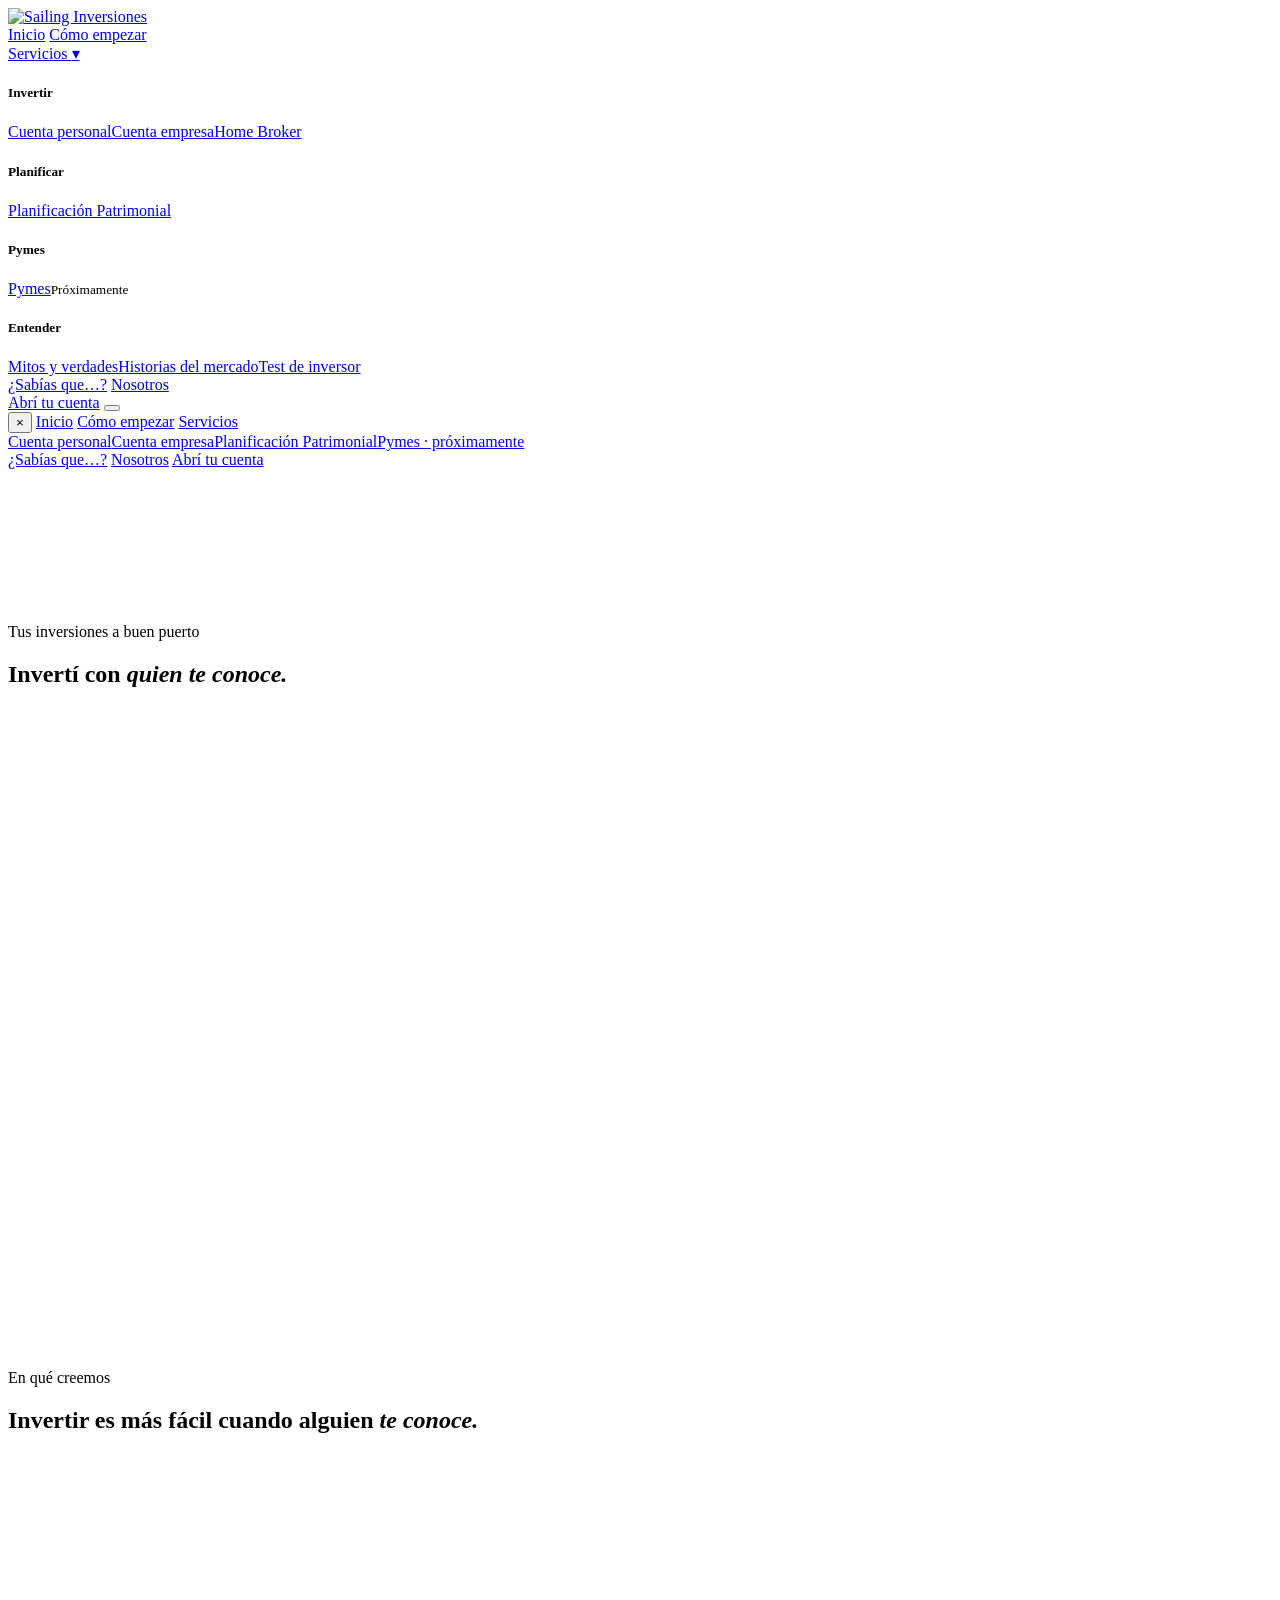
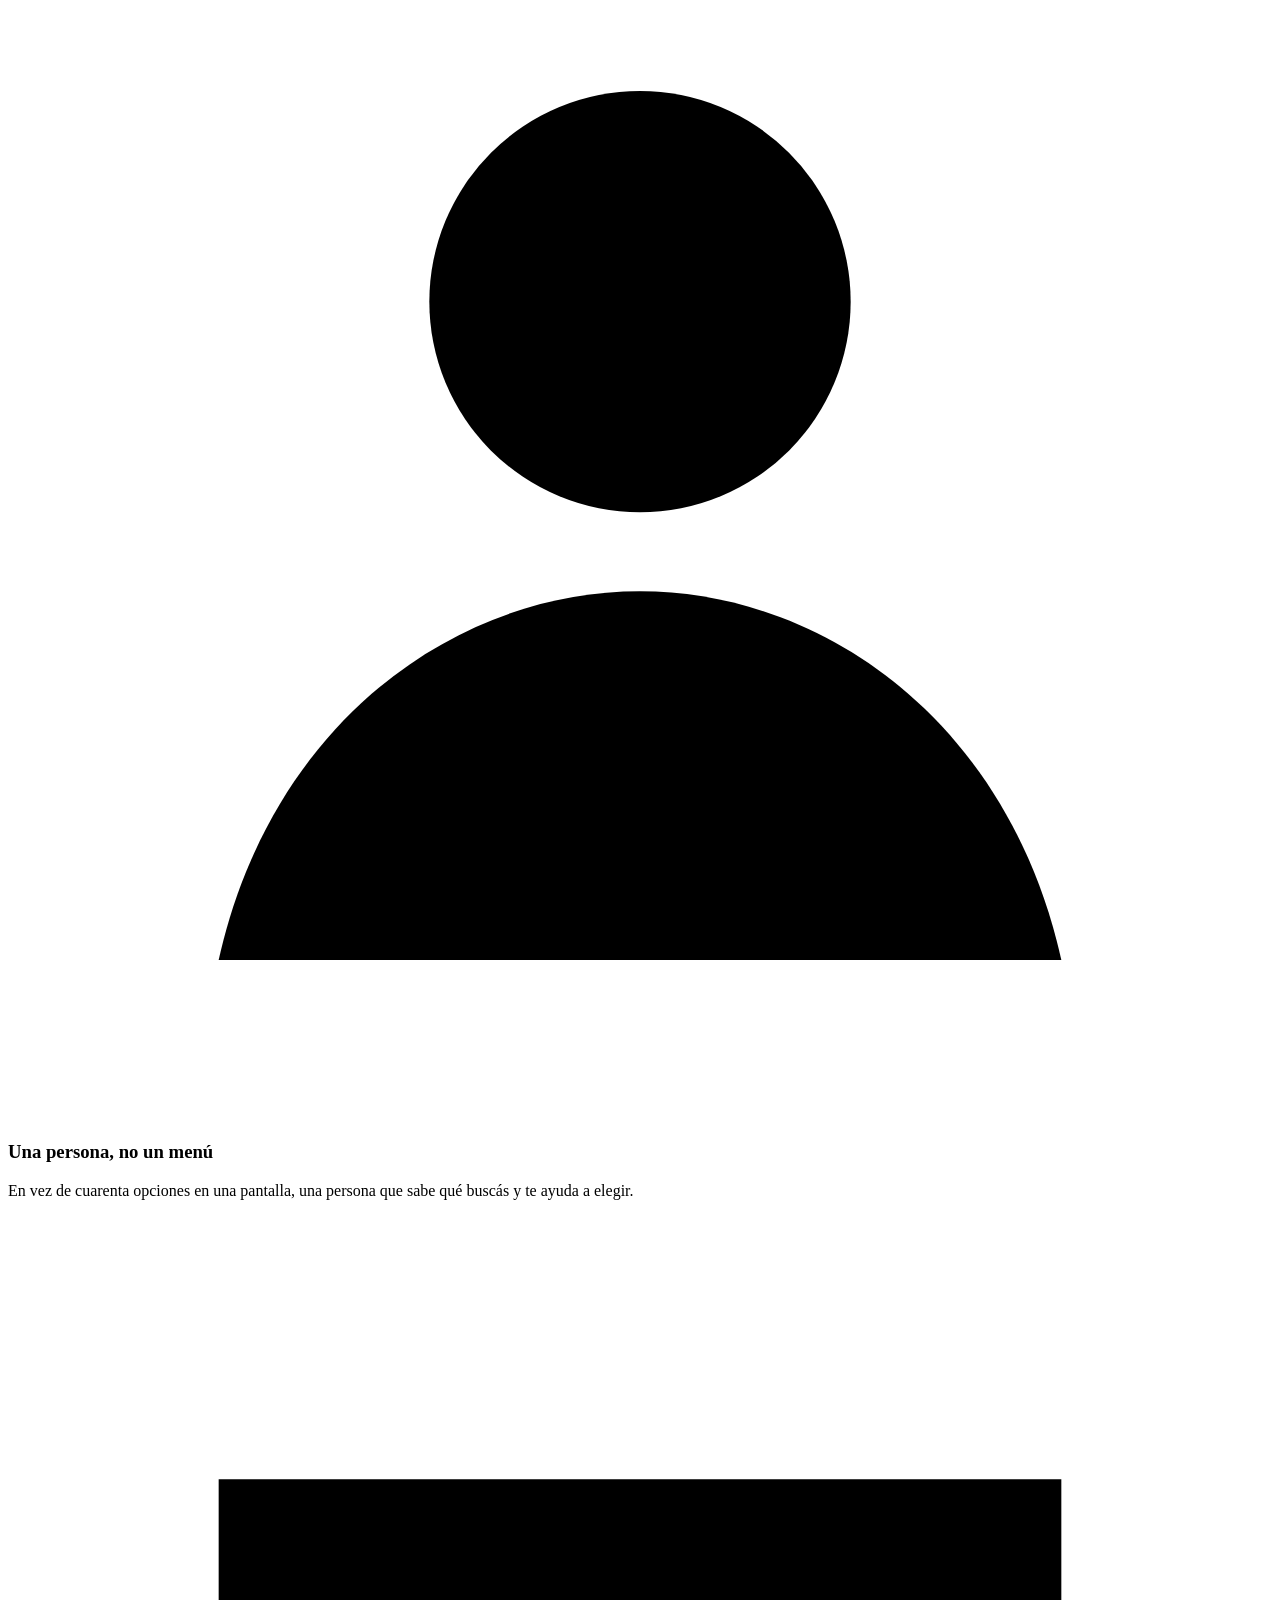
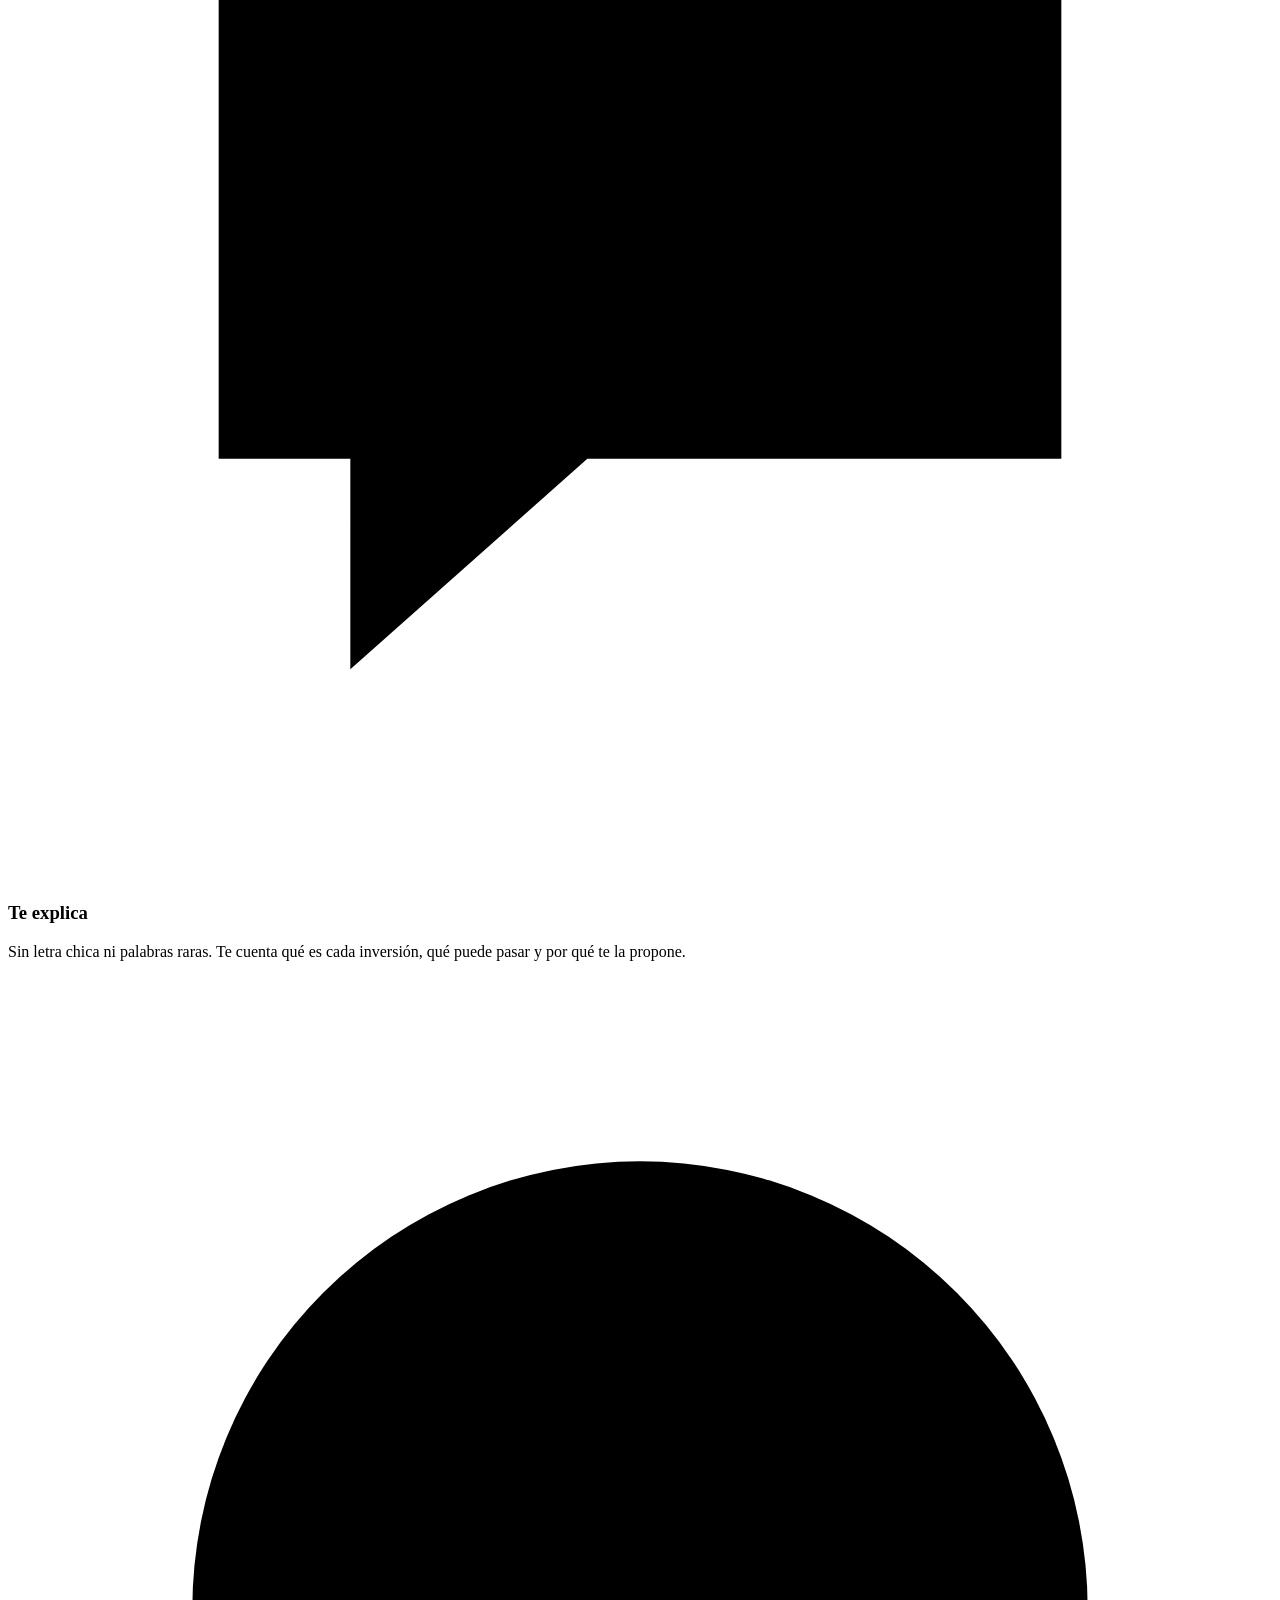
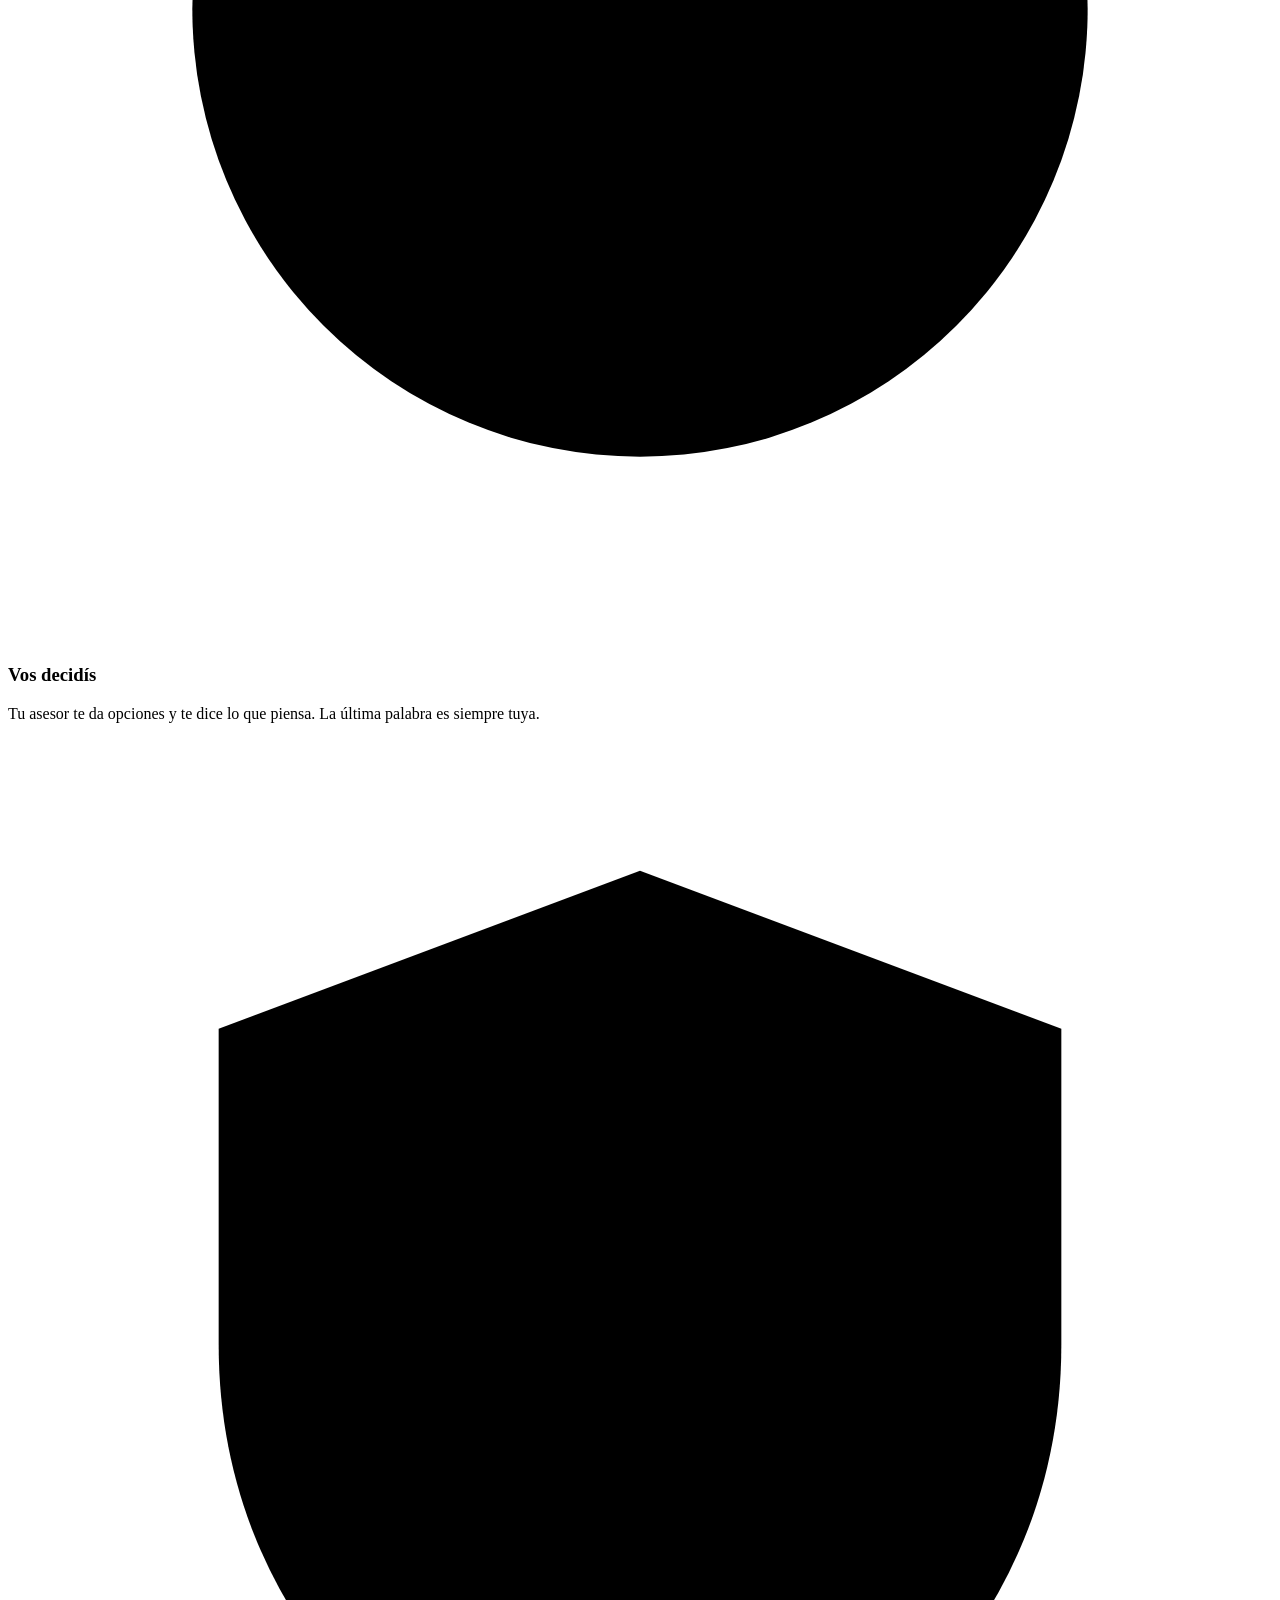
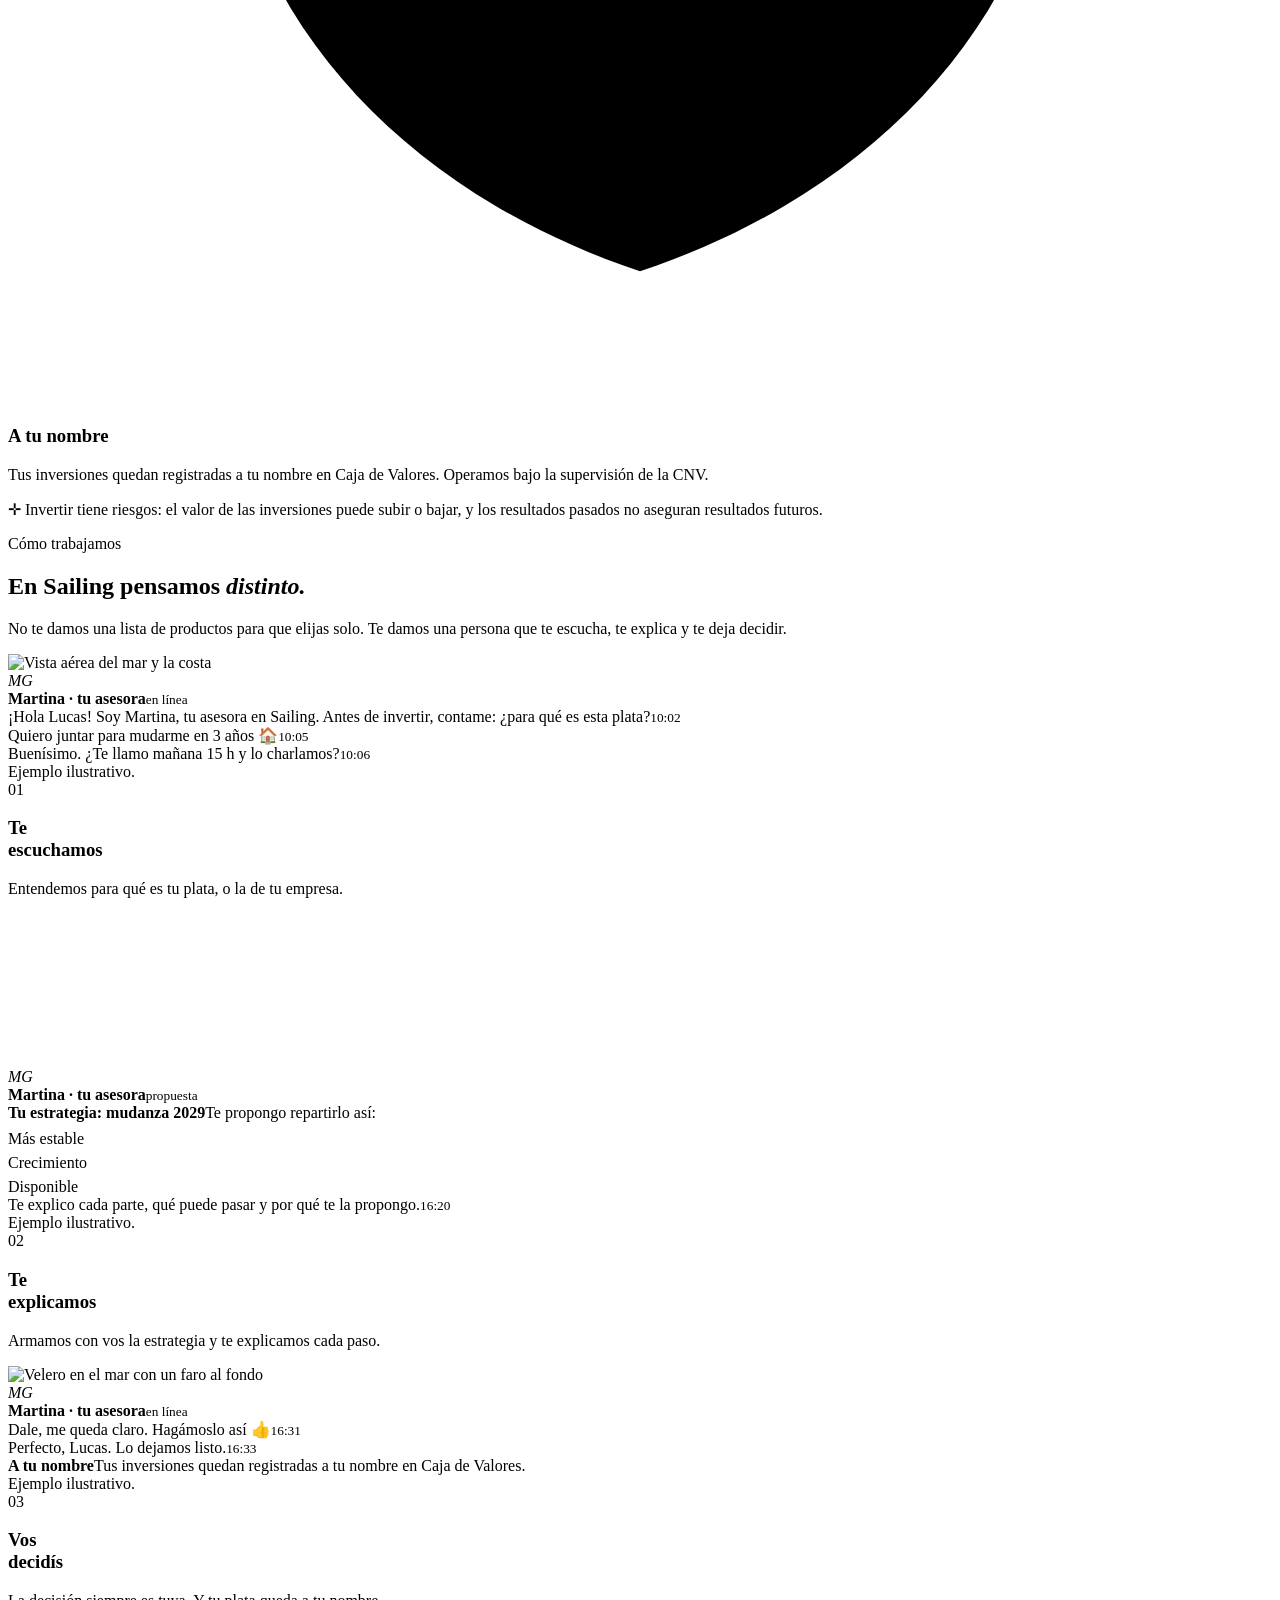
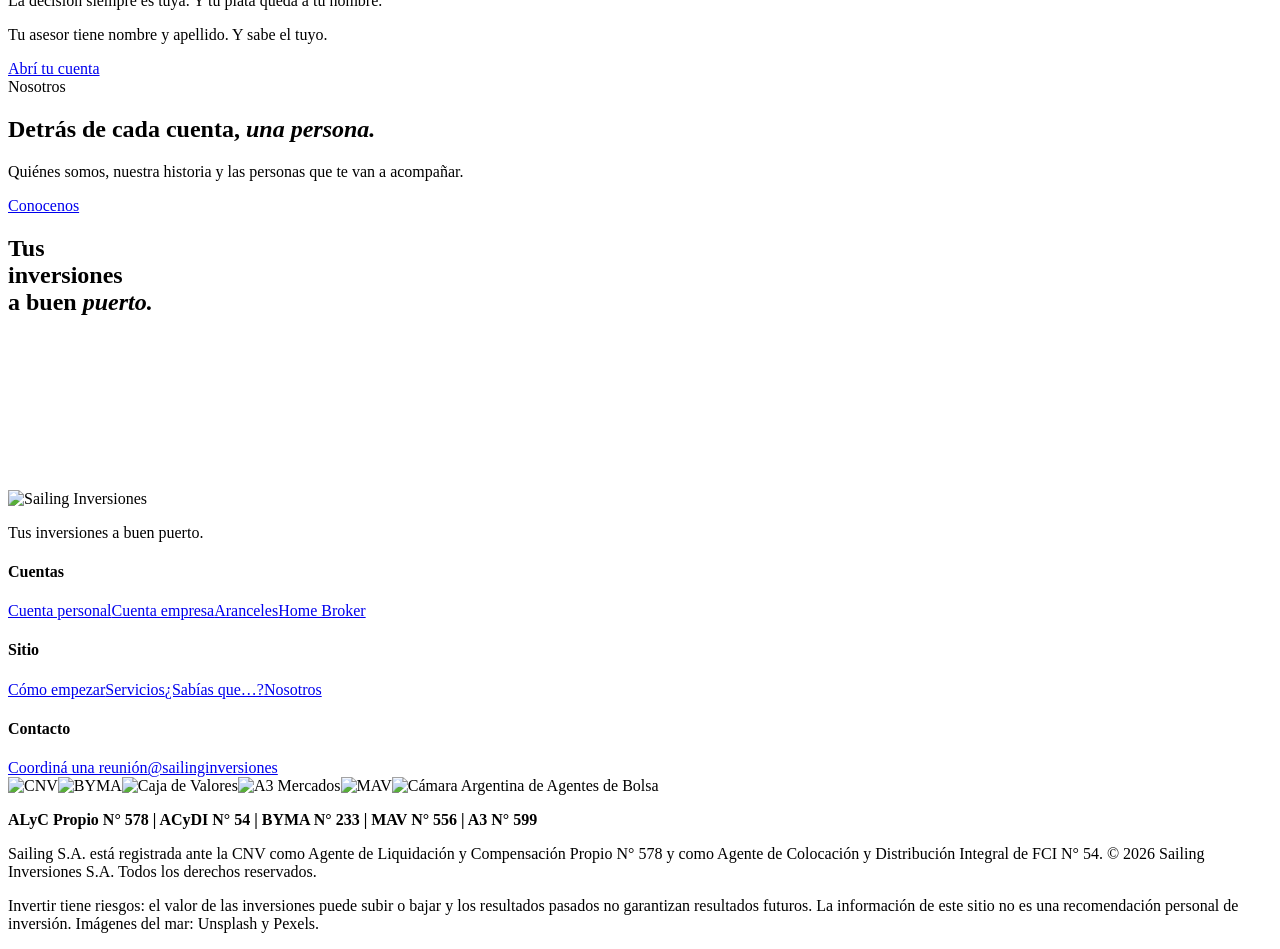
==== index.html @ 13670019 "Add files via upload" ====
<!doctype html>
<html lang="es-AR">
<head>
<meta charset="utf-8">
<meta name="viewport" content="width=device-width, initial-scale=1">
<title>Sailing Inversiones · Invertí con quien te conoce</title>
<meta name="description" content="Sailing Inversiones: un asesor con nombre y apellido que te explica, y vos decidís. ALyC regulada por la CNV.">
<link rel="preconnect" href="https://fonts.googleapis.com">
<link rel="preconnect" href="https://fonts.gstatic.com" crossorigin>
<link href="https://fonts.googleapis.com/css2?family=Google+Sans+Flex:wght@300;400;500;600&family=Newsreader:ital,opsz,wght@0,6..72,400;0,6..72,500;1,6..72,400;1,6..72,500&display=swap" rel="stylesheet">
<link rel="stylesheet" href="assets/estilo.css">
<link rel="stylesheet" href="assets/estilo2.css">
<link rel="stylesheet" href="assets/estilo3.css">
</head>
<body>
<div class="velo-menu" aria-hidden="true"></div>
<header class="menu">
  <a href="index.html"><img src="assets/logo-sailing-color.png" alt="Sailing Inversiones"></a>
  <nav>
    <a href="index.html" class="activo">Inicio</a>
    <a href="como-empezar.html">Cómo empezar</a>
    <div class="tiene-sub">
      <a href="servicios.html">Servicios <span>▾</span></a>
      <div class="mega">
        <div><h5>Invertir</h5><a href="https://micuenta.sailinginversiones.com/manager/70" target="_blank" rel="noopener">Cuenta personal</a><a href="https://micuentapj.sailinginversiones.com/manager/70" target="_blank" rel="noopener">Cuenta empresa</a><a href="como-empezar.html#homebroker">Home Broker</a></div>
        <div><h5>Planificar</h5><a href="servicios.html#planificacion">Planificación Patrimonial</a></div>
        <div><h5>Pymes</h5><a href="servicios.html#pymes">Pymes</a><small>Próximamente</small></div>
        <div><h5>Entender</h5><a href="sabias-que.html#mitos">Mitos y verdades</a><a href="sabias-que.html#historias">Historias del mercado</a><a href="como-empezar.html#test">Test de inversor</a></div>
      </div>
    </div>
    <a href="sabias-que.html">¿Sabías que…?</a>
    <a href="nosotros.html">Nosotros</a>
  </nav>
  <a class="btn btn-azul" href="https://micuenta.sailinginversiones.com/manager/70" target="_blank" rel="noopener">Abrí tu cuenta</a>
  <button class="burger" type="button" aria-label="Abrir menú"><i></i><i></i><i></i></button>
</header>
<nav class="panel-cel" aria-label="Menú">
  <button class="cerrar" type="button" aria-label="Cerrar menú">×</button>
  <a href="index.html">Inicio</a>
  <a href="como-empezar.html">Cómo empezar</a>
  <a href="servicios.html">Servicios</a>
  <div class="sub"><a href="https://micuenta.sailinginversiones.com/manager/70">Cuenta personal</a><a href="https://micuentapj.sailinginversiones.com/manager/70">Cuenta empresa</a><a href="servicios.html#planificacion">Planificación Patrimonial</a><a href="servicios.html#pymes">Pymes · próximamente</a></div>
  <a href="sabias-que.html">¿Sabías que…?</a>
  <a href="nosotros.html">Nosotros</a>
  <a class="btn btn-beige" href="https://micuenta.sailinginversiones.com/manager/70" target="_blank" rel="noopener">Abrí tu cuenta</a>
</nav>

<section class="portada oscuro" id="inicio" style="height:100vh">
  <div class="cielo">
    <video autoplay muted loop playsinline poster="assets/mar-poster.jpg">
      <source src="assets/mar.webm" type="video/webm">
      <source src="assets/mar.mp4" type="video/mp4">
    </video>
    <div class="velo"></div>
    <div class="centro">
      <span class="sobre">Tus inversiones a buen puerto</span>
      <h1>Invertí con <em>quien te conoce.</em></h1>
    </div>
    <div class="flecha"></div>
  </div>
</section>


<section class="creemos2 claro" id="creemos">
  <div class="pin">
    <div class="fondo"></div>
    <div class="ancho">
      <span class="etiqueta">En qué creemos</span>
      <h2>Invertir es más fácil cuando alguien <em>te conoce.</em></h2>
      <div class="vidrios">
        <article class="vidrio"><svg viewBox="0 0 48 48"><circle cx="24" cy="17" r="8"/><path d="M8 42c2-9 9-14 16-14s14 5 16 14"/></svg><h3>Una persona, no un menú</h3><p>En vez de cuarenta opciones en una pantalla, una persona que sabe qué buscás y te ayuda a elegir.</p></article>
        <article class="vidrio"><svg viewBox="0 0 48 48"><path d="M8 10h32v22H22l-9 8v-8H8z"/><path d="M16 19h16M16 25h10"/></svg><h3>Te explica</h3><p>Sin letra chica ni palabras raras. Te cuenta qué es cada inversión, qué puede pasar y por qué te la propone.</p></article>
        <article class="vidrio"><svg viewBox="0 0 48 48"><circle cx="24" cy="24" r="17"/><path d="M16 24l6 6 11-12"/></svg><h3>Vos decidís</h3><p>Tu asesor te da opciones y te dice lo que piensa. La última palabra es siempre tuya.</p></article>
        <article class="vidrio"><svg viewBox="0 0 48 48"><path d="M24 5l16 6v12c0 10-7 17-16 20C15 40 8 33 8 23V11z"/><path d="M18 24l5 5 8-9"/></svg><h3>A tu nombre</h3><p>Tus inversiones quedan registradas a tu nombre en Caja de Valores. Operamos bajo la supervisión de la CNV.</p></article>
      </div>
      <p class="aviso">✛ Invertir tiene riesgos: el valor de las inversiones puede subir o bajar, y los resultados pasados no aseguran resultados futuros.</p>
    </div>
    <div class="contador"><i></i><i></i><i></i><i></i></div>
  </div>
</section>
<!-- 3. En Sailing pensamos distinto (se mueve de costado) -->
<section class="como claro" id="como">
  <div class="pegado">
    <div class="riel" id="riel">
      <div class="intro-riel">
        <span class="etiqueta">Cómo trabajamos</span>
        <h2>En Sailing pensamos <em>distinto.</em></h2>
        <p>No te damos una lista de productos para que elijas solo. Te damos una persona que te escucha, te explica y te deja decidir.</p>
      </div>

      <div class="paso">
        <div class="foto"><img src="https://images.unsplash.com/photo-1505118380757-91f5f5632de0?w=1600&q=70" alt="Vista aérea del mar y la costa"></div>
        <div class="tel"><div class="pantalla">
          <div class="barra"><i>MG</i><div><b>Martina · tu asesora</b><small>en línea</small></div></div>
          <div class="chat">
            <div class="msj ase">¡Hola Lucas! Soy Martina, tu asesora en Sailing. Antes de invertir, contame: ¿para qué es esta plata?<small>10:02</small></div>
            <div class="msj yo">Quiero juntar para mudarme en 3 años 🏠<small>10:05</small></div>
            <div class="msj ase">Buenísimo. ¿Te llamo mañana 15 h y lo charlamos?<small>10:06</small></div>
          </div>
        </div><div class="ilus">Ejemplo ilustrativo.</div></div>
        <div class="texto">
          <span class="num">01</span>
          <h3>Te<br>escuchamos</h3>
          <p>Entendemos para qué es tu plata, o la de tu empresa.</p>
        </div>
      </div>

      <div class="paso">
        <div class="foto"><video autoplay muted loop playsinline src="https://videos.pexels.com/video-files/3858849/3858849-hd_1280_720_24fps.mp4"></video></div>
        <div class="tel"><div class="pantalla">
          <div class="barra"><i>MG</i><div><b>Martina · tu asesora</b><small>propuesta</small></div></div>
          <div class="chat">
            <div class="tarjeta-dato"><b>Tu estrategia: mudanza 2029</b>Te propongo repartirlo así:
              <div style="margin-top:8px">Más estable<div class="barrita"><i style="width:60%"></i></div></div>
              <div style="margin-top:6px">Crecimiento<div class="barrita"><i style="width:30%"></i></div></div>
              <div style="margin-top:6px">Disponible<div class="barrita"><i style="width:10%"></i></div></div>
            </div>
            <div class="msj ase">Te explico cada parte, qué puede pasar y por qué te la propongo.<small>16:20</small></div>
          </div>
        </div><div class="ilus">Ejemplo ilustrativo.</div></div>
        <div class="texto">
          <span class="num">02</span>
          <h3>Te<br>explicamos</h3>
          <p>Armamos con vos la estrategia y te explicamos cada paso.</p>
        </div>
      </div>

      <div class="paso">
        <div class="foto"><img src="https://images.unsplash.com/photo-1690824678383-1699a7734dd8?w=1600&q=70" alt="Velero en el mar con un faro al fondo"></div>
        <div class="tel"><div class="pantalla">
          <div class="barra"><i>MG</i><div><b>Martina · tu asesora</b><small>en línea</small></div></div>
          <div class="chat">
            <div class="msj yo">Dale, me queda claro. Hagámoslo así 👍<small>16:31</small></div>
            <div class="msj ase">Perfecto, Lucas. Lo dejamos listo.<small>16:33</small></div>
            <div class="tarjeta-dato"><b>A tu nombre</b>Tus inversiones quedan registradas a tu nombre en Caja de Valores.</div>
          </div>
        </div><div class="ilus">Ejemplo ilustrativo.</div></div>
        <div class="texto">
          <span class="num">03</span>
          <h3>Vos<br>decidís</h3>
          <p>La decisión siempre es tuya. Y tu plata queda a tu nombre.</p>
        </div>
      </div>

      <div class="paso-cierre">
        <p>Tu asesor tiene nombre y apellido. Y sabe el tuyo.</p>
        <a class="btn btn-azul" href="https://micuenta.sailinginversiones.com/manager/70" target="_blank" rel="noopener">Abrí tu cuenta</a>
      </div>
    </div>
  </div>
</section>

<section class="intro-nos oscuro" id="nosotros">
  <div class="ancho aparece">
    <span class="etiqueta">Nosotros</span>
    <h2>Detrás de cada cuenta, <em>una persona.</em></h2>
    <p>Quiénes somos, nuestra historia y las personas que te van a acompañar.</p>
    <a class="btn btn-beige" href="nosotros.html">Conocenos</a>
  </div>
</section>

<section class="frase" aria-label="Tus inversiones a buen puerto">
  <div class="pegado">
    <h2>Tus<br>inversiones<br>a buen <em>puerto.</em></h2>
    <video autoplay muted loop playsinline src="https://videos.pexels.com/video-files/9806390/9806390-hd_1280_720_50fps.mp4"></video>
  </div>
</section>
<footer class="pie2">
  <div class="ancho">
    <div class="cols">
      <div><img class="logo" src="assets/logo-sailing-color.png" alt="Sailing Inversiones"><p style="font:400 italic 18px var(--serif)">Tus inversiones a buen puerto.</p></div>
      <div><h4>Cuentas</h4><a href="https://micuenta.sailinginversiones.com/manager/70" target="_blank" rel="noopener">Cuenta personal</a><a href="https://micuentapj.sailinginversiones.com/manager/70" target="_blank" rel="noopener">Cuenta empresa</a><a href="como-empezar.html#aranceles">Aranceles</a><a href="como-empezar.html#homebroker">Home Broker</a></div>
      <div><h4>Sitio</h4><a href="como-empezar.html">Cómo empezar</a><a href="servicios.html">Servicios</a><a href="sabias-que.html">¿Sabías que…?</a><a href="nosotros.html">Nosotros</a></div>
      <div><h4>Contacto</h4><a href="https://linktr.ee/Sailing.reunion" target="_blank" rel="noopener">Coordiná una reunión</a><a href="https://www.instagram.com/sailinginversiones/" target="_blank" rel="noopener">@sailinginversiones</a></div>
    </div>
    <div class="banda-logos">
      <img src="assets/mkt-cnv.png" alt="CNV"><img src="assets/mkt-byma.png" alt="BYMA"><img src="assets/mkt-caja-de-valores.png" alt="Caja de Valores"><img src="assets/mkt-a3-mercados.png" alt="A3 Mercados"><img src="assets/mkt-mav.png" alt="MAV"><img src="assets/mkt-cab.png" alt="Cámara Argentina de Agentes de Bolsa">
    </div>
    <div class="legal-txt">
      <p><b>ALyC Propio N° 578 | ACyDI N° 54 | BYMA N° 233 | MAV N° 556 | A3 N° 599</b></p>
      <p>Sailing S.A. está registrada ante la CNV como Agente de Liquidación y Compensación Propio N° 578 y como Agente de Colocación y Distribución Integral de FCI N° 54. © 2026 Sailing Inversiones S.A. Todos los derechos reservados.</p>
      <p>Invertir tiene riesgos: el valor de las inversiones puede subir o bajar y los resultados pasados no garantizan resultados futuros. La información de este sitio no es una recomendación personal de inversión. Imágenes del mar: Unsplash y Pexels.</p>
    </div>
  </div>
</footer>

<script src="assets/sitio.js"></script>
</body>
</html>
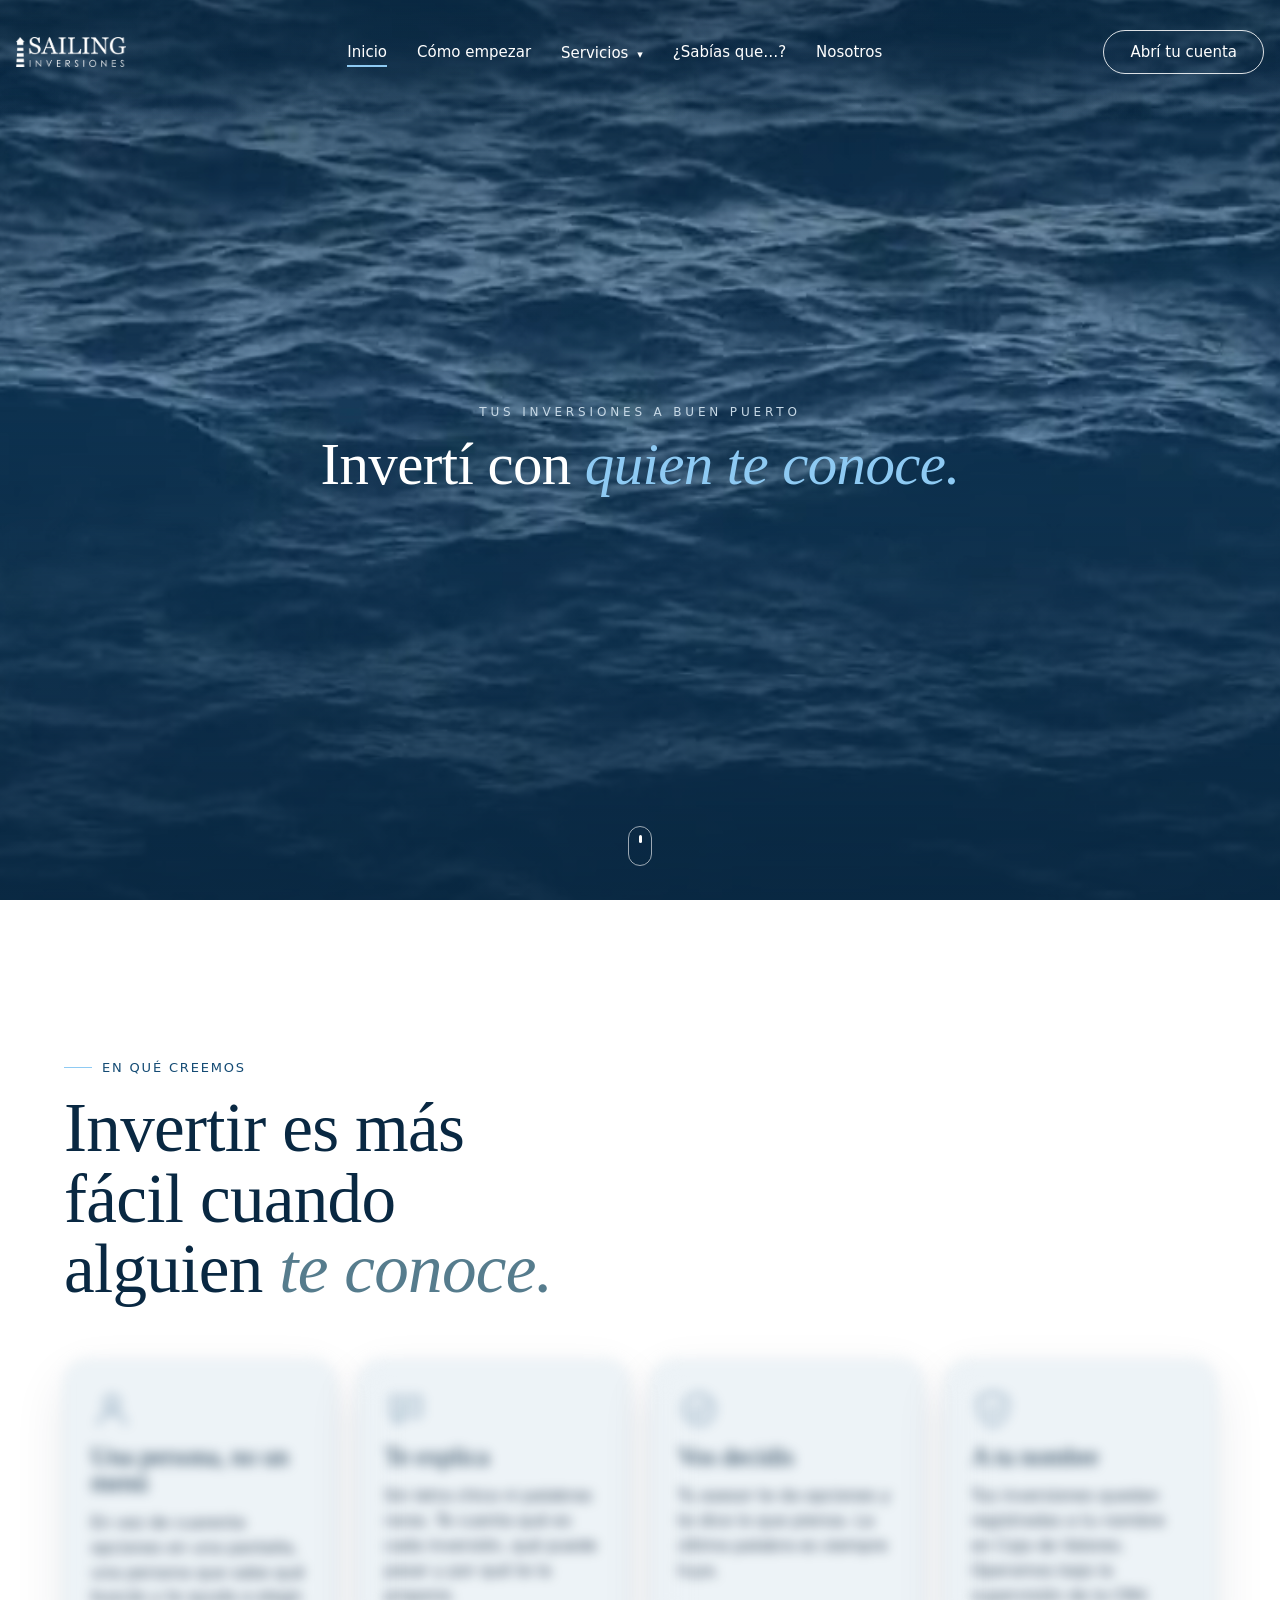
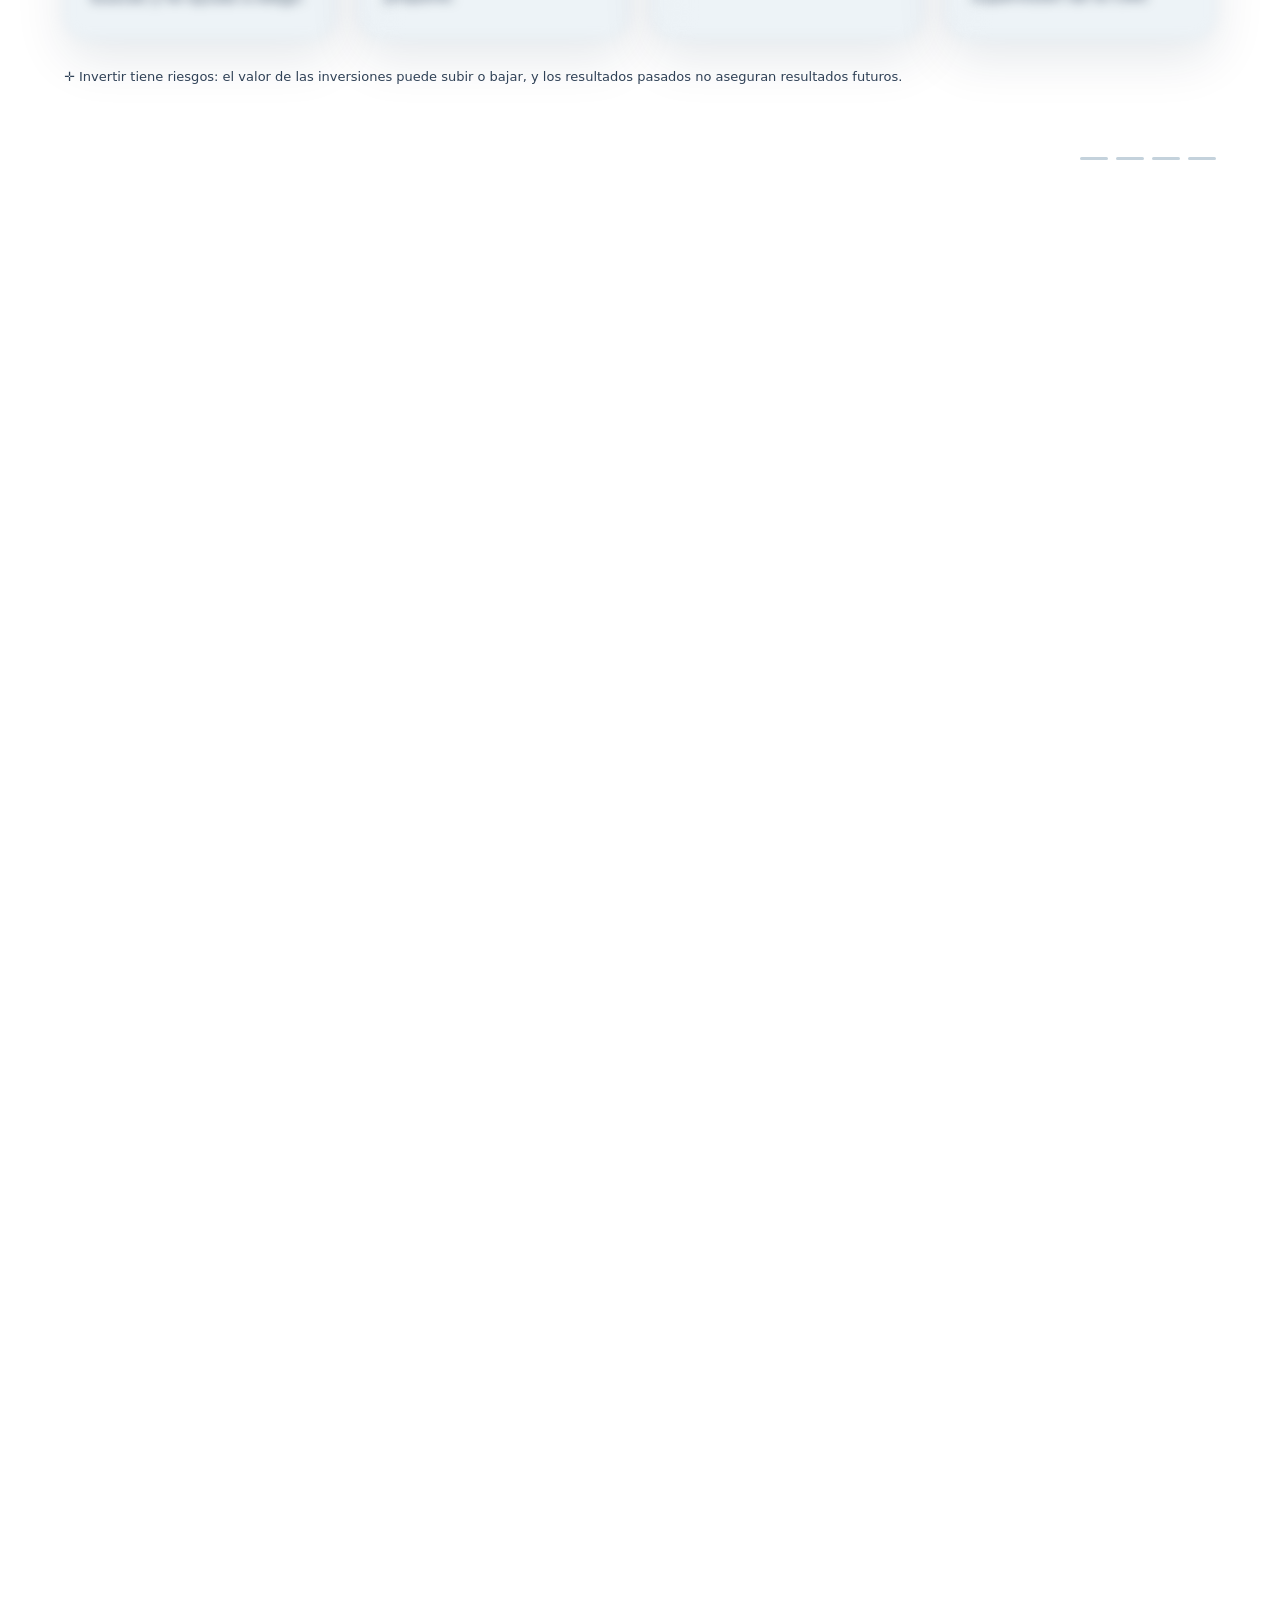
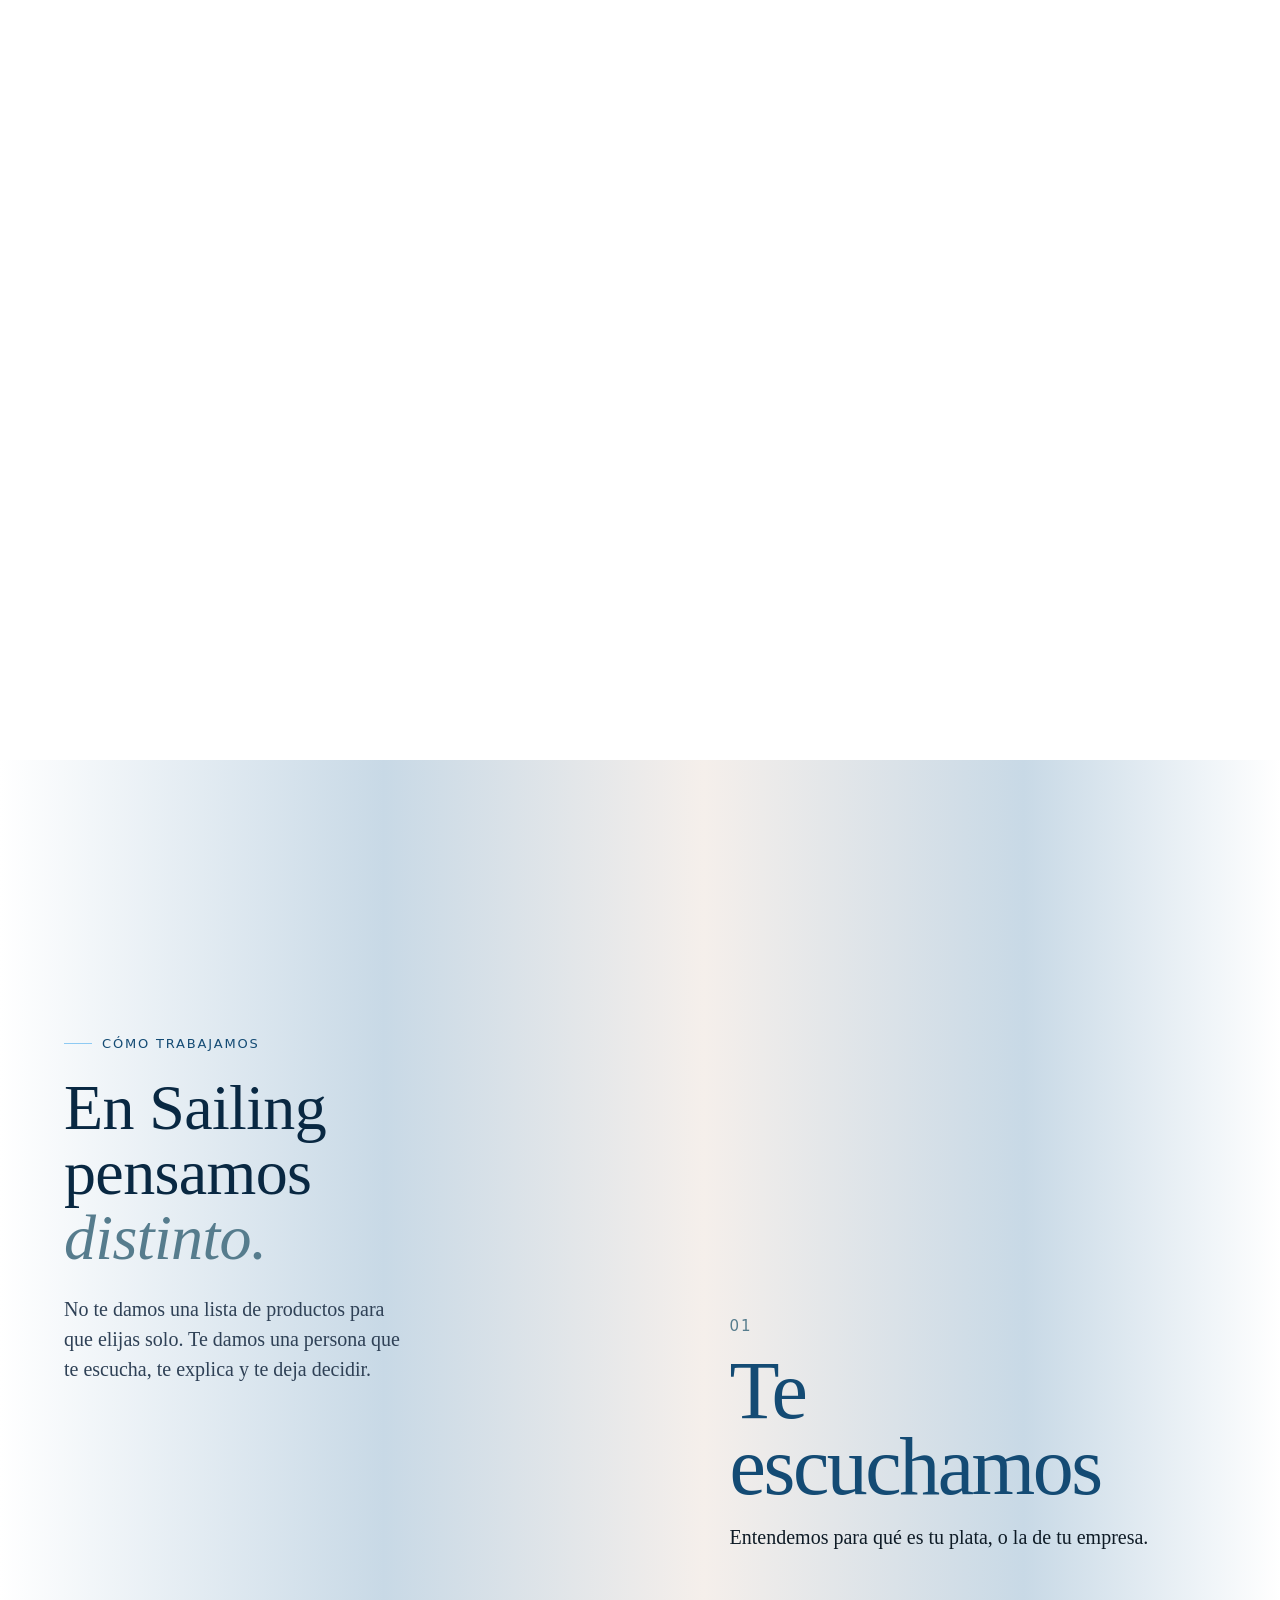
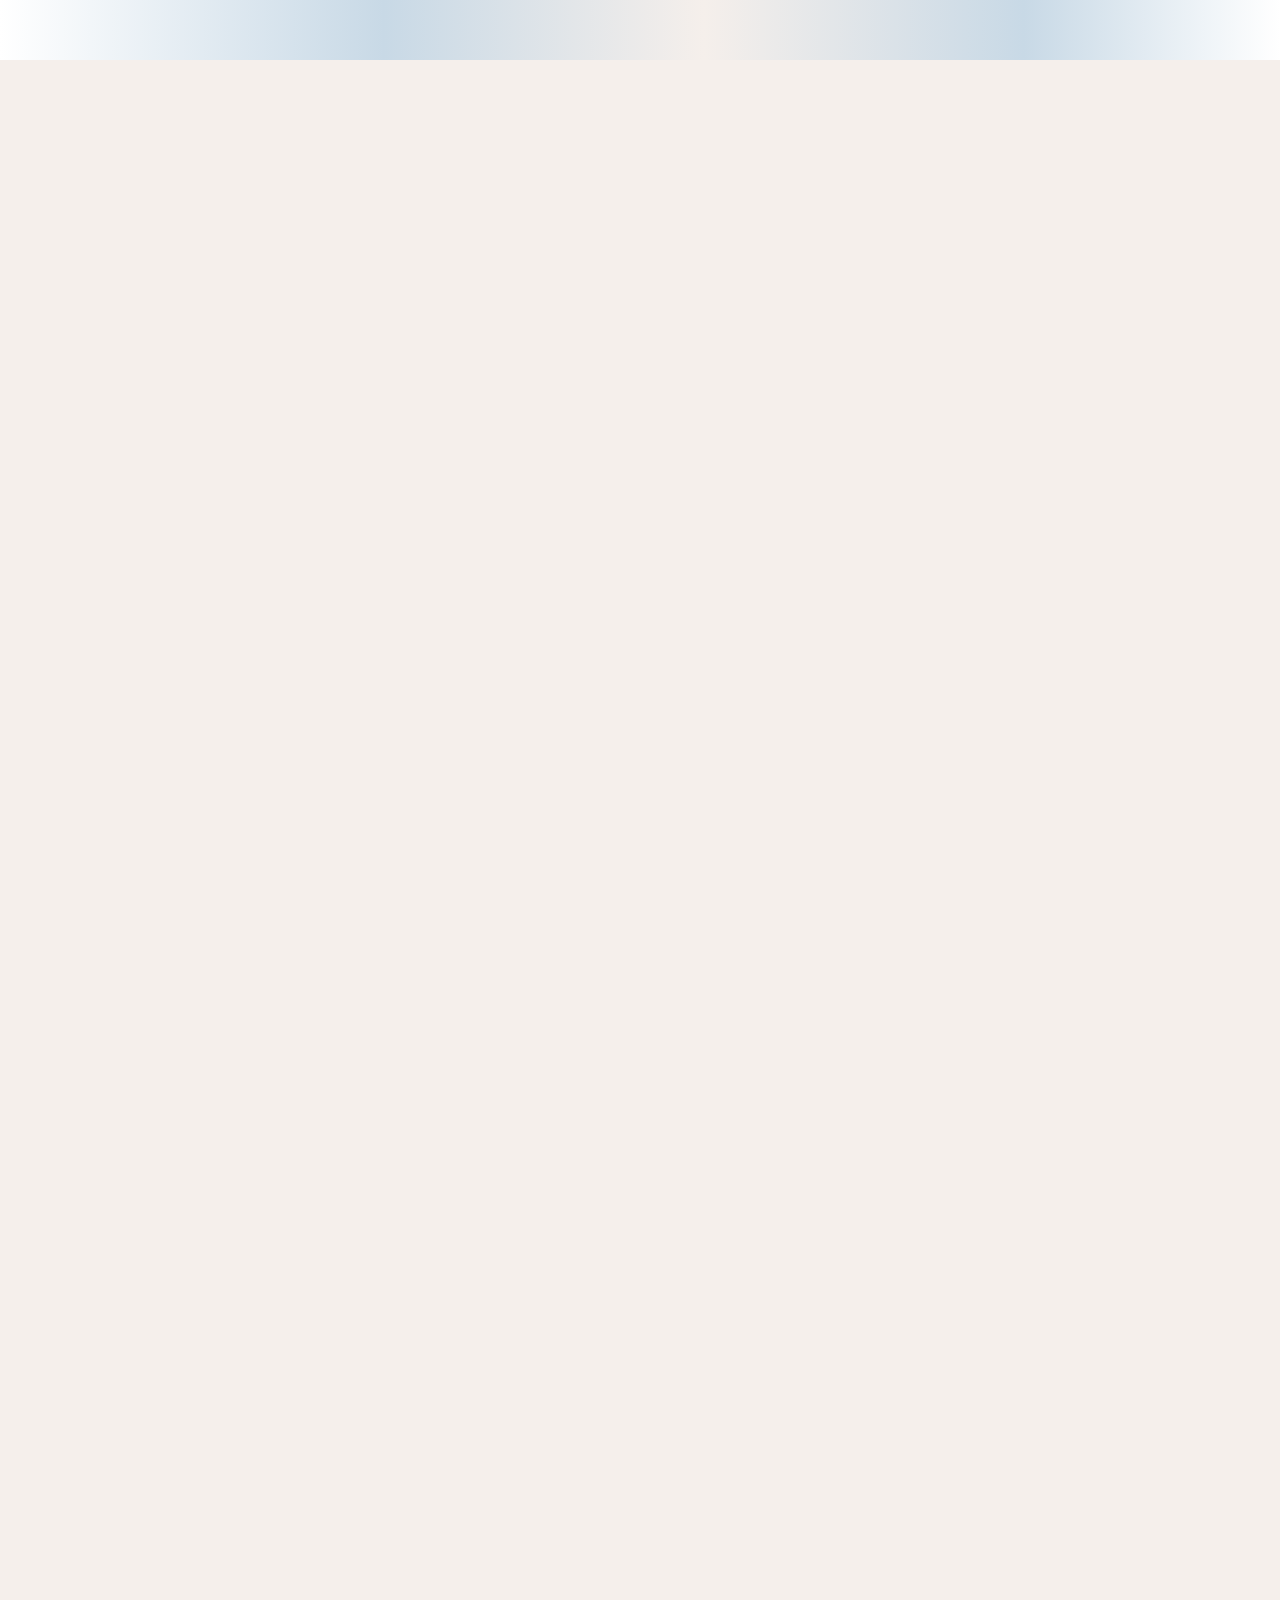
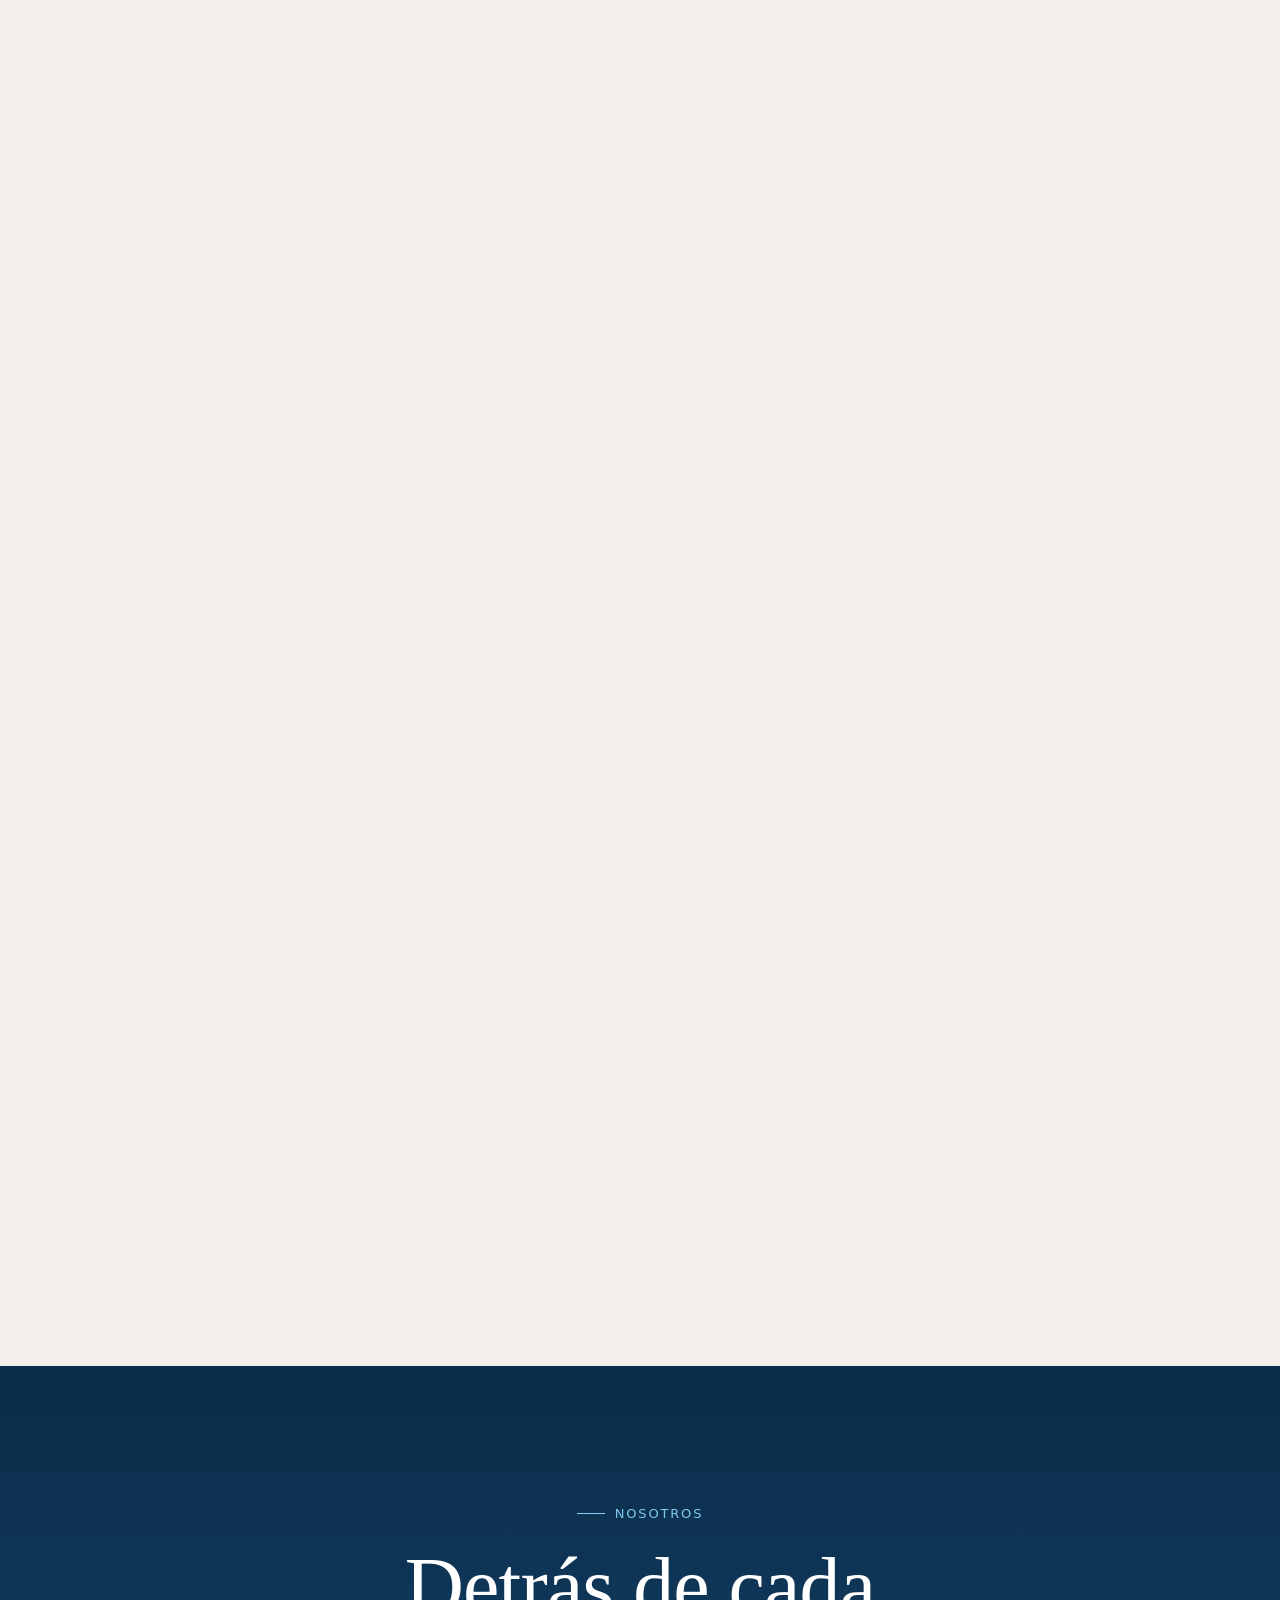
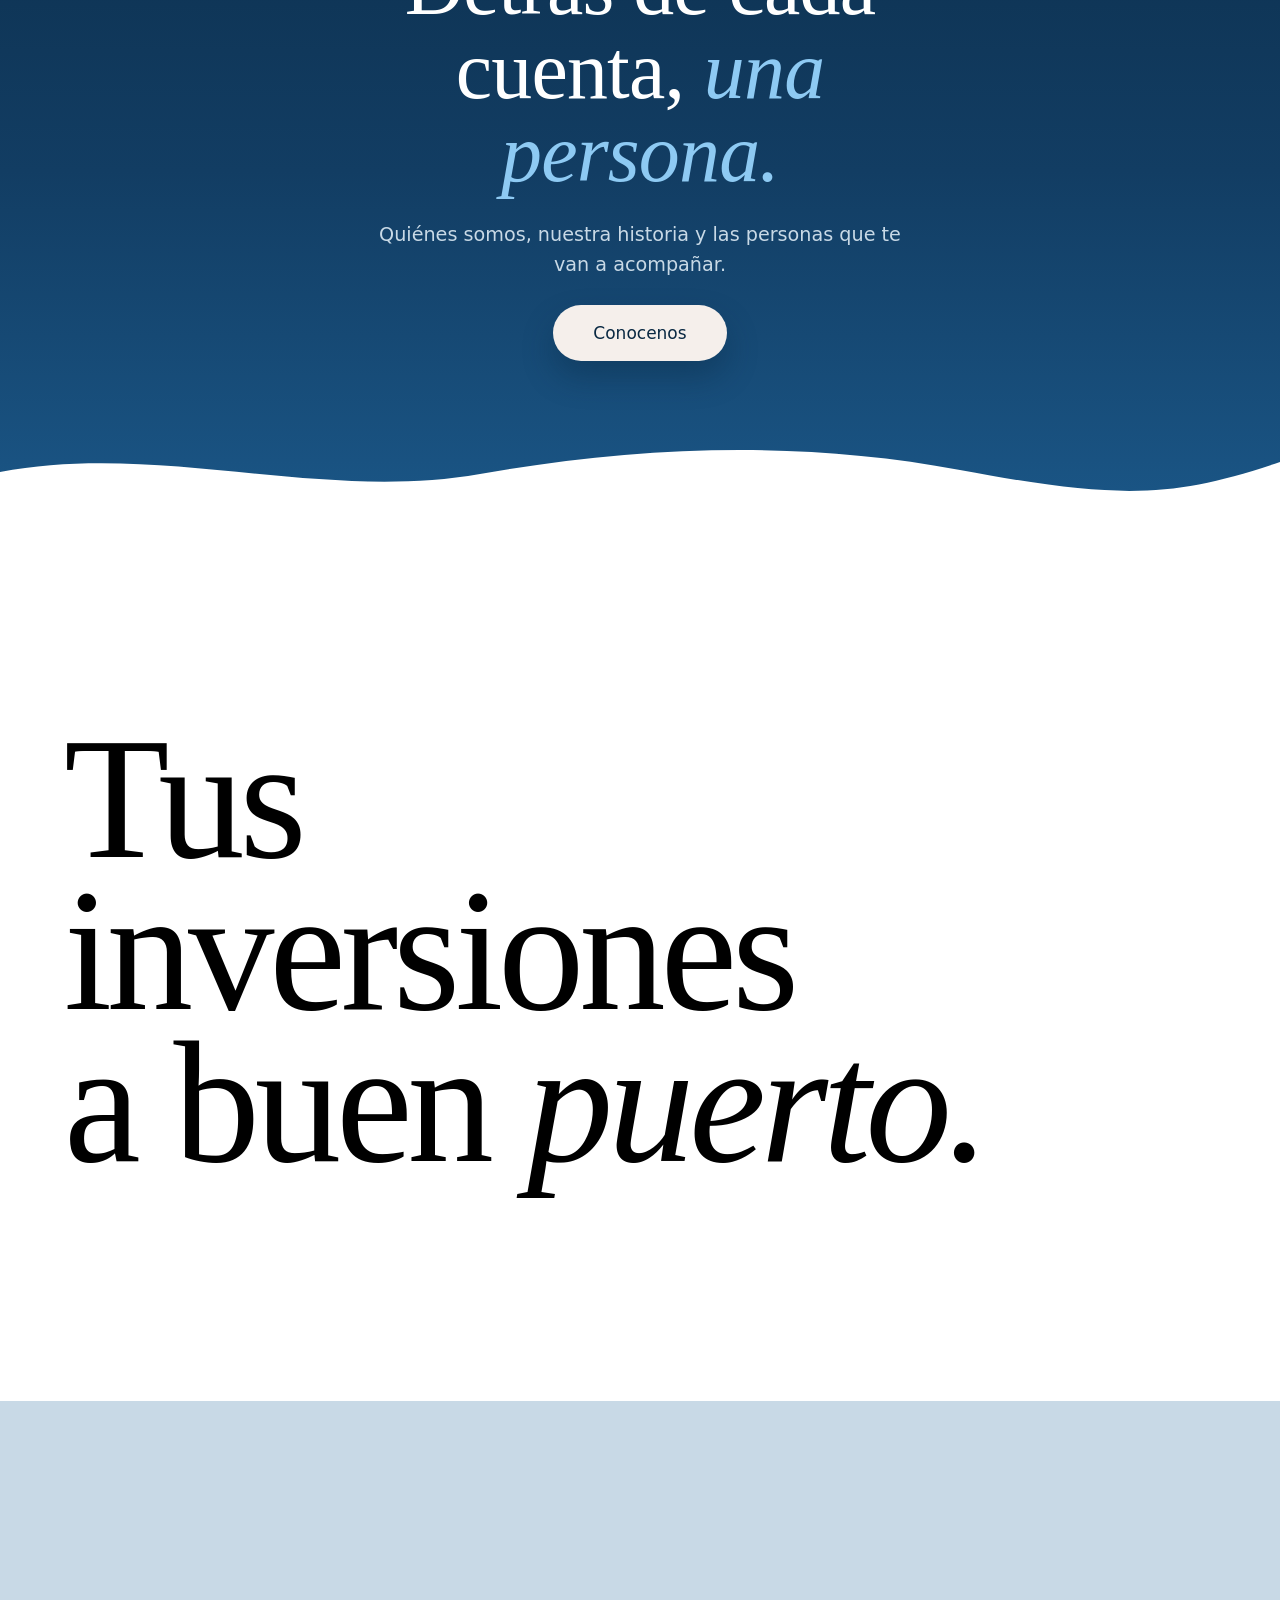
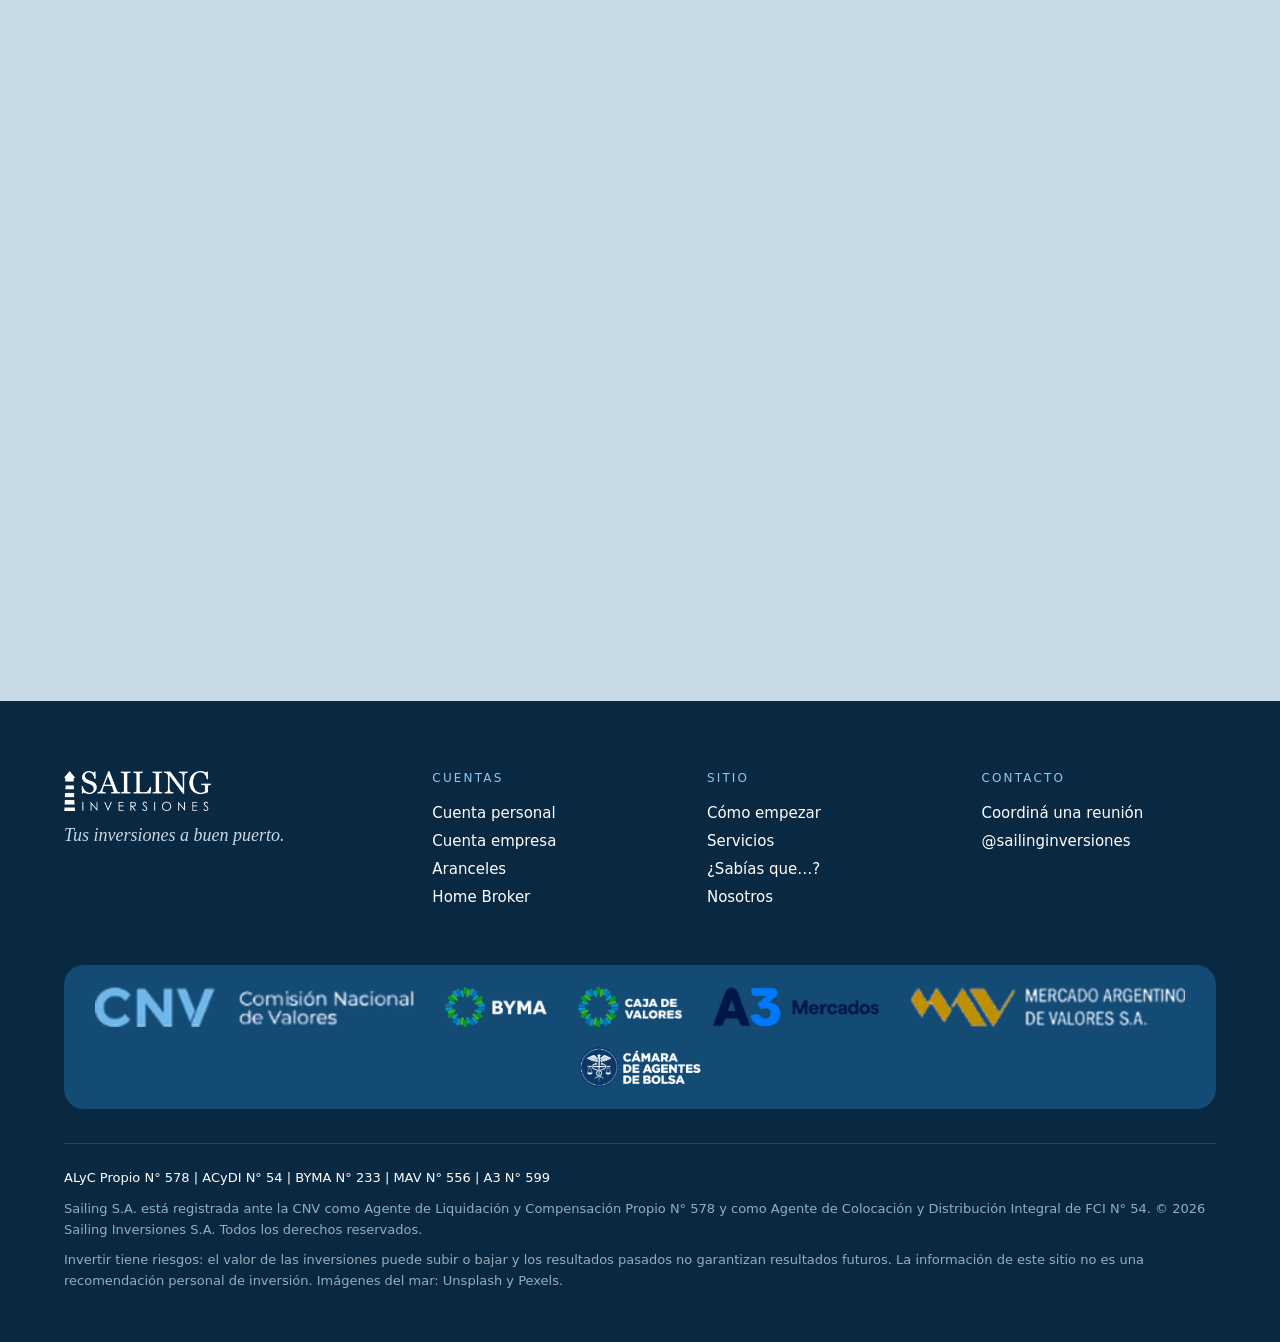
==== commit 5baa0ea1: "Add files via upload" ====
--- a/index.html
+++ b/index.html
@@ -1,189 +1,189 @@
-<!doctype html>
-<html lang="es-AR">
-<head>
-<meta charset="utf-8">
-<meta name="viewport" content="width=device-width, initial-scale=1">
-<title>Sailing Inversiones · Invertí con quien te conoce</title>
-<meta name="description" content="Sailing Inversiones: un asesor con nombre y apellido que te explica, y vos decidís. ALyC regulada por la CNV.">
-<link rel="preconnect" href="https://fonts.googleapis.com">
-<link rel="preconnect" href="https://fonts.gstatic.com" crossorigin>
-<link href="https://fonts.googleapis.com/css2?family=Google+Sans+Flex:wght@300;400;500;600&family=Newsreader:ital,opsz,wght@0,6..72,400;0,6..72,500;1,6..72,400;1,6..72,500&display=swap" rel="stylesheet">
-<link rel="stylesheet" href="assets/estilo.css">
-<link rel="stylesheet" href="assets/estilo2.css">
-<link rel="stylesheet" href="assets/estilo3.css">
-</head>
-<body>
-<div class="velo-menu" aria-hidden="true"></div>
-<header class="menu">
-  <a href="index.html"><img src="assets/logo-sailing-color.png" alt="Sailing Inversiones"></a>
-  <nav>
-    <a href="index.html" class="activo">Inicio</a>
-    <a href="como-empezar.html">Cómo empezar</a>
-    <div class="tiene-sub">
-      <a href="servicios.html">Servicios <span>▾</span></a>
-      <div class="mega">
-        <div><h5>Invertir</h5><a href="https://micuenta.sailinginversiones.com/manager/70" target="_blank" rel="noopener">Cuenta personal</a><a href="https://micuentapj.sailinginversiones.com/manager/70" target="_blank" rel="noopener">Cuenta empresa</a><a href="como-empezar.html#homebroker">Home Broker</a></div>
-        <div><h5>Planificar</h5><a href="servicios.html#planificacion">Planificación Patrimonial</a></div>
-        <div><h5>Pymes</h5><a href="servicios.html#pymes">Pymes</a><small>Próximamente</small></div>
-        <div><h5>Entender</h5><a href="sabias-que.html#mitos">Mitos y verdades</a><a href="sabias-que.html#historias">Historias del mercado</a><a href="como-empezar.html#test">Test de inversor</a></div>
-      </div>
-    </div>
-    <a href="sabias-que.html">¿Sabías que…?</a>
-    <a href="nosotros.html">Nosotros</a>
-  </nav>
-  <a class="btn btn-azul" href="https://micuenta.sailinginversiones.com/manager/70" target="_blank" rel="noopener">Abrí tu cuenta</a>
-  <button class="burger" type="button" aria-label="Abrir menú"><i></i><i></i><i></i></button>
-</header>
-<nav class="panel-cel" aria-label="Menú">
-  <button class="cerrar" type="button" aria-label="Cerrar menú">×</button>
-  <a href="index.html">Inicio</a>
-  <a href="como-empezar.html">Cómo empezar</a>
-  <a href="servicios.html">Servicios</a>
-  <div class="sub"><a href="https://micuenta.sailinginversiones.com/manager/70">Cuenta personal</a><a href="https://micuentapj.sailinginversiones.com/manager/70">Cuenta empresa</a><a href="servicios.html#planificacion">Planificación Patrimonial</a><a href="servicios.html#pymes">Pymes · próximamente</a></div>
-  <a href="sabias-que.html">¿Sabías que…?</a>
-  <a href="nosotros.html">Nosotros</a>
-  <a class="btn btn-beige" href="https://micuenta.sailinginversiones.com/manager/70" target="_blank" rel="noopener">Abrí tu cuenta</a>
-</nav>
-
-<section class="portada oscuro" id="inicio" style="height:100vh">
-  <div class="cielo">
-    <video autoplay muted loop playsinline poster="assets/mar-poster.jpg">
-      <source src="assets/mar.webm" type="video/webm">
-      <source src="assets/mar.mp4" type="video/mp4">
-    </video>
-    <div class="velo"></div>
-    <div class="centro">
-      <span class="sobre">Tus inversiones a buen puerto</span>
-      <h1>Invertí con <em>quien te conoce.</em></h1>
-    </div>
-    <div class="flecha"></div>
-  </div>
-</section>
-
-
-<section class="creemos2 claro" id="creemos">
-  <div class="pin">
-    <div class="fondo"></div>
-    <div class="ancho">
-      <span class="etiqueta">En qué creemos</span>
-      <h2>Invertir es más fácil cuando alguien <em>te conoce.</em></h2>
-      <div class="vidrios">
-        <article class="vidrio"><svg viewBox="0 0 48 48"><circle cx="24" cy="17" r="8"/><path d="M8 42c2-9 9-14 16-14s14 5 16 14"/></svg><h3>Una persona, no un menú</h3><p>En vez de cuarenta opciones en una pantalla, una persona que sabe qué buscás y te ayuda a elegir.</p></article>
-        <article class="vidrio"><svg viewBox="0 0 48 48"><path d="M8 10h32v22H22l-9 8v-8H8z"/><path d="M16 19h16M16 25h10"/></svg><h3>Te explica</h3><p>Sin letra chica ni palabras raras. Te cuenta qué es cada inversión, qué puede pasar y por qué te la propone.</p></article>
-        <article class="vidrio"><svg viewBox="0 0 48 48"><circle cx="24" cy="24" r="17"/><path d="M16 24l6 6 11-12"/></svg><h3>Vos decidís</h3><p>Tu asesor te da opciones y te dice lo que piensa. La última palabra es siempre tuya.</p></article>
-        <article class="vidrio"><svg viewBox="0 0 48 48"><path d="M24 5l16 6v12c0 10-7 17-16 20C15 40 8 33 8 23V11z"/><path d="M18 24l5 5 8-9"/></svg><h3>A tu nombre</h3><p>Tus inversiones quedan registradas a tu nombre en Caja de Valores. Operamos bajo la supervisión de la CNV.</p></article>
-      </div>
-      <p class="aviso">✛ Invertir tiene riesgos: el valor de las inversiones puede subir o bajar, y los resultados pasados no aseguran resultados futuros.</p>
-    </div>
-    <div class="contador"><i></i><i></i><i></i><i></i></div>
-  </div>
-</section>
-<!-- 3. En Sailing pensamos distinto (se mueve de costado) -->
-<section class="como claro" id="como">
-  <div class="pegado">
-    <div class="riel" id="riel">
-      <div class="intro-riel">
-        <span class="etiqueta">Cómo trabajamos</span>
-        <h2>En Sailing pensamos <em>distinto.</em></h2>
-        <p>No te damos una lista de productos para que elijas solo. Te damos una persona que te escucha, te explica y te deja decidir.</p>
-      </div>
-
-      <div class="paso">
-        <div class="foto"><img src="https://images.unsplash.com/photo-1505118380757-91f5f5632de0?w=1600&q=70" alt="Vista aérea del mar y la costa"></div>
-        <div class="tel"><div class="pantalla">
-          <div class="barra"><i>MG</i><div><b>Martina · tu asesora</b><small>en línea</small></div></div>
-          <div class="chat">
-            <div class="msj ase">¡Hola Lucas! Soy Martina, tu asesora en Sailing. Antes de invertir, contame: ¿para qué es esta plata?<small>10:02</small></div>
-            <div class="msj yo">Quiero juntar para mudarme en 3 años 🏠<small>10:05</small></div>
-            <div class="msj ase">Buenísimo. ¿Te llamo mañana 15 h y lo charlamos?<small>10:06</small></div>
-          </div>
-        </div><div class="ilus">Ejemplo ilustrativo.</div></div>
-        <div class="texto">
-          <span class="num">01</span>
-          <h3>Te<br>escuchamos</h3>
-          <p>Entendemos para qué es tu plata, o la de tu empresa.</p>
-        </div>
-      </div>
-
-      <div class="paso">
-        <div class="foto"><video autoplay muted loop playsinline src="https://videos.pexels.com/video-files/3858849/3858849-hd_1280_720_24fps.mp4"></video></div>
-        <div class="tel"><div class="pantalla">
-          <div class="barra"><i>MG</i><div><b>Martina · tu asesora</b><small>propuesta</small></div></div>
-          <div class="chat">
-            <div class="tarjeta-dato"><b>Tu estrategia: mudanza 2029</b>Te propongo repartirlo así:
-              <div style="margin-top:8px">Más estable<div class="barrita"><i style="width:60%"></i></div></div>
-              <div style="margin-top:6px">Crecimiento<div class="barrita"><i style="width:30%"></i></div></div>
-              <div style="margin-top:6px">Disponible<div class="barrita"><i style="width:10%"></i></div></div>
-            </div>
-            <div class="msj ase">Te explico cada parte, qué puede pasar y por qué te la propongo.<small>16:20</small></div>
-          </div>
-        </div><div class="ilus">Ejemplo ilustrativo.</div></div>
-        <div class="texto">
-          <span class="num">02</span>
-          <h3>Te<br>explicamos</h3>
-          <p>Armamos con vos la estrategia y te explicamos cada paso.</p>
-        </div>
-      </div>
-
-      <div class="paso">
-        <div class="foto"><img src="https://images.unsplash.com/photo-1690824678383-1699a7734dd8?w=1600&q=70" alt="Velero en el mar con un faro al fondo"></div>
-        <div class="tel"><div class="pantalla">
-          <div class="barra"><i>MG</i><div><b>Martina · tu asesora</b><small>en línea</small></div></div>
-          <div class="chat">
-            <div class="msj yo">Dale, me queda claro. Hagámoslo así 👍<small>16:31</small></div>
-            <div class="msj ase">Perfecto, Lucas. Lo dejamos listo.<small>16:33</small></div>
-            <div class="tarjeta-dato"><b>A tu nombre</b>Tus inversiones quedan registradas a tu nombre en Caja de Valores.</div>
-          </div>
-        </div><div class="ilus">Ejemplo ilustrativo.</div></div>
-        <div class="texto">
-          <span class="num">03</span>
-          <h3>Vos<br>decidís</h3>
-          <p>La decisión siempre es tuya. Y tu plata queda a tu nombre.</p>
-        </div>
-      </div>
-
-      <div class="paso-cierre">
-        <p>Tu asesor tiene nombre y apellido. Y sabe el tuyo.</p>
-        <a class="btn btn-azul" href="https://micuenta.sailinginversiones.com/manager/70" target="_blank" rel="noopener">Abrí tu cuenta</a>
-      </div>
-    </div>
-  </div>
-</section>
-
-<section class="intro-nos oscuro" id="nosotros">
-  <div class="ancho aparece">
-    <span class="etiqueta">Nosotros</span>
-    <h2>Detrás de cada cuenta, <em>una persona.</em></h2>
-    <p>Quiénes somos, nuestra historia y las personas que te van a acompañar.</p>
-    <a class="btn btn-beige" href="nosotros.html">Conocenos</a>
-  </div>
-</section>
-
-<section class="frase" aria-label="Tus inversiones a buen puerto">
-  <div class="pegado">
-    <h2>Tus<br>inversiones<br>a buen <em>puerto.</em></h2>
-    <video autoplay muted loop playsinline src="https://videos.pexels.com/video-files/9806390/9806390-hd_1280_720_50fps.mp4"></video>
-  </div>
-</section>
-<footer class="pie2">
-  <div class="ancho">
-    <div class="cols">
-      <div><img class="logo" src="assets/logo-sailing-color.png" alt="Sailing Inversiones"><p style="font:400 italic 18px var(--serif)">Tus inversiones a buen puerto.</p></div>
-      <div><h4>Cuentas</h4><a href="https://micuenta.sailinginversiones.com/manager/70" target="_blank" rel="noopener">Cuenta personal</a><a href="https://micuentapj.sailinginversiones.com/manager/70" target="_blank" rel="noopener">Cuenta empresa</a><a href="como-empezar.html#aranceles">Aranceles</a><a href="como-empezar.html#homebroker">Home Broker</a></div>
-      <div><h4>Sitio</h4><a href="como-empezar.html">Cómo empezar</a><a href="servicios.html">Servicios</a><a href="sabias-que.html">¿Sabías que…?</a><a href="nosotros.html">Nosotros</a></div>
-      <div><h4>Contacto</h4><a href="https://linktr.ee/Sailing.reunion" target="_blank" rel="noopener">Coordiná una reunión</a><a href="https://www.instagram.com/sailinginversiones/" target="_blank" rel="noopener">@sailinginversiones</a></div>
-    </div>
-    <div class="banda-logos">
-      <img src="assets/mkt-cnv.png" alt="CNV"><img src="assets/mkt-byma.png" alt="BYMA"><img src="assets/mkt-caja-de-valores.png" alt="Caja de Valores"><img src="assets/mkt-a3-mercados.png" alt="A3 Mercados"><img src="assets/mkt-mav.png" alt="MAV"><img src="assets/mkt-cab.png" alt="Cámara Argentina de Agentes de Bolsa">
-    </div>
-    <div class="legal-txt">
-      <p><b>ALyC Propio N° 578 | ACyDI N° 54 | BYMA N° 233 | MAV N° 556 | A3 N° 599</b></p>
-      <p>Sailing S.A. está registrada ante la CNV como Agente de Liquidación y Compensación Propio N° 578 y como Agente de Colocación y Distribución Integral de FCI N° 54. © 2026 Sailing Inversiones S.A. Todos los derechos reservados.</p>
-      <p>Invertir tiene riesgos: el valor de las inversiones puede subir o bajar y los resultados pasados no garantizan resultados futuros. La información de este sitio no es una recomendación personal de inversión. Imágenes del mar: Unsplash y Pexels.</p>
-    </div>
-  </div>
-</footer>
-
-<script src="assets/sitio.js"></script>
-</body>
-</html>
+<!doctype html>
+<html lang="es-AR">
+<head>
+<meta charset="utf-8">
+<meta name="viewport" content="width=device-width, initial-scale=1">
+<title>Sailing Inversiones · Invertí con quien te conoce</title>
+<meta name="description" content="Sailing Inversiones: un asesor con nombre y apellido que te explica, y vos decidís. ALyC regulada por la CNV.">
+<link rel="preconnect" href="https://fonts.googleapis.com">
+<link rel="preconnect" href="https://fonts.gstatic.com" crossorigin>
+<link href="https://fonts.googleapis.com/css2?family=Google+Sans+Flex:wght@300;400;500;600&family=Newsreader:ital,opsz,wght@0,6..72,400;0,6..72,500;1,6..72,400;1,6..72,500&display=swap" rel="stylesheet">
+<link rel="stylesheet" href="estilo.css">
+<link rel="stylesheet" href="estilo2.css">
+<link rel="stylesheet" href="estilo3.css">
+</head>
+<body>
+<div class="velo-menu" aria-hidden="true"></div>
+<header class="menu">
+  <a href="index.html"><img src="logo-sailing-color.png" alt="Sailing Inversiones"></a>
+  <nav>
+    <a href="index.html" class="activo">Inicio</a>
+    <a href="como-empezar.html">Cómo empezar</a>
+    <div class="tiene-sub">
+      <a href="servicios.html">Servicios <span>▾</span></a>
+      <div class="mega">
+        <div><h5>Invertir</h5><a href="https://micuenta.sailinginversiones.com/manager/70" target="_blank" rel="noopener">Cuenta personal</a><a href="https://micuentapj.sailinginversiones.com/manager/70" target="_blank" rel="noopener">Cuenta empresa</a><a href="como-empezar.html#homebroker">Home Broker</a></div>
+        <div><h5>Planificar</h5><a href="servicios.html#planificacion">Planificación Patrimonial</a></div>
+        <div><h5>Pymes</h5><a href="servicios.html#pymes">Pymes</a><small>Próximamente</small></div>
+        <div><h5>Entender</h5><a href="sabias-que.html#mitos">Mitos y verdades</a><a href="sabias-que.html#historias">Historias del mercado</a><a href="como-empezar.html#test">Test de inversor</a></div>
+      </div>
+    </div>
+    <a href="sabias-que.html">¿Sabías que…?</a>
+    <a href="nosotros.html">Nosotros</a>
+  </nav>
+  <a class="btn btn-azul" href="https://micuenta.sailinginversiones.com/manager/70" target="_blank" rel="noopener">Abrí tu cuenta</a>
+  <button class="burger" type="button" aria-label="Abrir menú"><i></i><i></i><i></i></button>
+</header>
+<nav class="panel-cel" aria-label="Menú">
+  <button class="cerrar" type="button" aria-label="Cerrar menú">×</button>
+  <a href="index.html">Inicio</a>
+  <a href="como-empezar.html">Cómo empezar</a>
+  <a href="servicios.html">Servicios</a>
+  <div class="sub"><a href="https://micuenta.sailinginversiones.com/manager/70">Cuenta personal</a><a href="https://micuentapj.sailinginversiones.com/manager/70">Cuenta empresa</a><a href="servicios.html#planificacion">Planificación Patrimonial</a><a href="servicios.html#pymes">Pymes · próximamente</a></div>
+  <a href="sabias-que.html">¿Sabías que…?</a>
+  <a href="nosotros.html">Nosotros</a>
+  <a class="btn btn-beige" href="https://micuenta.sailinginversiones.com/manager/70" target="_blank" rel="noopener">Abrí tu cuenta</a>
+</nav>
+
+<section class="portada oscuro" id="inicio" style="height:100vh">
+  <div class="cielo">
+    <video autoplay muted loop playsinline poster="mar-poster.jpg">
+      <source src="mar.webm" type="video/webm">
+      <source src="mar.mp4" type="video/mp4">
+    </video>
+    <div class="velo"></div>
+    <div class="centro">
+      <span class="sobre">Tus inversiones a buen puerto</span>
+      <h1>Invertí con <em>quien te conoce.</em></h1>
+    </div>
+    <div class="flecha"></div>
+  </div>
+</section>
+
+
+<section class="creemos2 claro" id="creemos">
+  <div class="pin">
+    <div class="fondo"></div>
+    <div class="ancho">
+      <span class="etiqueta">En qué creemos</span>
+      <h2>Invertir es más fácil cuando alguien <em>te conoce.</em></h2>
+      <div class="vidrios">
+        <article class="vidrio"><svg viewBox="0 0 48 48"><circle cx="24" cy="17" r="8"/><path d="M8 42c2-9 9-14 16-14s14 5 16 14"/></svg><h3>Una persona, no un menú</h3><p>En vez de cuarenta opciones en una pantalla, una persona que sabe qué buscás y te ayuda a elegir.</p></article>
+        <article class="vidrio"><svg viewBox="0 0 48 48"><path d="M8 10h32v22H22l-9 8v-8H8z"/><path d="M16 19h16M16 25h10"/></svg><h3>Te explica</h3><p>Sin letra chica ni palabras raras. Te cuenta qué es cada inversión, qué puede pasar y por qué te la propone.</p></article>
+        <article class="vidrio"><svg viewBox="0 0 48 48"><circle cx="24" cy="24" r="17"/><path d="M16 24l6 6 11-12"/></svg><h3>Vos decidís</h3><p>Tu asesor te da opciones y te dice lo que piensa. La última palabra es siempre tuya.</p></article>
+        <article class="vidrio"><svg viewBox="0 0 48 48"><path d="M24 5l16 6v12c0 10-7 17-16 20C15 40 8 33 8 23V11z"/><path d="M18 24l5 5 8-9"/></svg><h3>A tu nombre</h3><p>Tus inversiones quedan registradas a tu nombre en Caja de Valores. Operamos bajo la supervisión de la CNV.</p></article>
+      </div>
+      <p class="aviso">✛ Invertir tiene riesgos: el valor de las inversiones puede subir o bajar, y los resultados pasados no aseguran resultados futuros.</p>
+    </div>
+    <div class="contador"><i></i><i></i><i></i><i></i></div>
+  </div>
+</section>
+<!-- 3. En Sailing pensamos distinto (se mueve de costado) -->
+<section class="como claro" id="como">
+  <div class="pegado">
+    <div class="riel" id="riel">
+      <div class="intro-riel">
+        <span class="etiqueta">Cómo trabajamos</span>
+        <h2>En Sailing pensamos <em>distinto.</em></h2>
+        <p>No te damos una lista de productos para que elijas solo. Te damos una persona que te escucha, te explica y te deja decidir.</p>
+      </div>
+
+      <div class="paso">
+        <div class="foto"><img src="https://images.unsplash.com/photo-1505118380757-91f5f5632de0?w=1600&q=70" alt="Vista aérea del mar y la costa"></div>
+        <div class="tel"><div class="pantalla">
+          <div class="barra"><i>MG</i><div><b>Martina · tu asesora</b><small>en línea</small></div></div>
+          <div class="chat">
+            <div class="msj ase">¡Hola Lucas! Soy Martina, tu asesora en Sailing. Antes de invertir, contame: ¿para qué es esta plata?<small>10:02</small></div>
+            <div class="msj yo">Quiero juntar para mudarme en 3 años 🏠<small>10:05</small></div>
+            <div class="msj ase">Buenísimo. ¿Te llamo mañana 15 h y lo charlamos?<small>10:06</small></div>
+          </div>
+        </div><div class="ilus">Ejemplo ilustrativo.</div></div>
+        <div class="texto">
+          <span class="num">01</span>
+          <h3>Te<br>escuchamos</h3>
+          <p>Entendemos para qué es tu plata, o la de tu empresa.</p>
+        </div>
+      </div>
+
+      <div class="paso">
+        <div class="foto"><video autoplay muted loop playsinline src="https://videos.pexels.com/video-files/3858849/3858849-hd_1280_720_24fps.mp4"></video></div>
+        <div class="tel"><div class="pantalla">
+          <div class="barra"><i>MG</i><div><b>Martina · tu asesora</b><small>propuesta</small></div></div>
+          <div class="chat">
+            <div class="tarjeta-dato"><b>Tu estrategia: mudanza 2029</b>Te propongo repartirlo así:
+              <div style="margin-top:8px">Más estable<div class="barrita"><i style="width:60%"></i></div></div>
+              <div style="margin-top:6px">Crecimiento<div class="barrita"><i style="width:30%"></i></div></div>
+              <div style="margin-top:6px">Disponible<div class="barrita"><i style="width:10%"></i></div></div>
+            </div>
+            <div class="msj ase">Te explico cada parte, qué puede pasar y por qué te la propongo.<small>16:20</small></div>
+          </div>
+        </div><div class="ilus">Ejemplo ilustrativo.</div></div>
+        <div class="texto">
+          <span class="num">02</span>
+          <h3>Te<br>explicamos</h3>
+          <p>Armamos con vos la estrategia y te explicamos cada paso.</p>
+        </div>
+      </div>
+
+      <div class="paso">
+        <div class="foto"><img src="https://images.unsplash.com/photo-1690824678383-1699a7734dd8?w=1600&q=70" alt="Velero en el mar con un faro al fondo"></div>
+        <div class="tel"><div class="pantalla">
+          <div class="barra"><i>MG</i><div><b>Martina · tu asesora</b><small>en línea</small></div></div>
+          <div class="chat">
+            <div class="msj yo">Dale, me queda claro. Hagámoslo así 👍<small>16:31</small></div>
+            <div class="msj ase">Perfecto, Lucas. Lo dejamos listo.<small>16:33</small></div>
+            <div class="tarjeta-dato"><b>A tu nombre</b>Tus inversiones quedan registradas a tu nombre en Caja de Valores.</div>
+          </div>
+        </div><div class="ilus">Ejemplo ilustrativo.</div></div>
+        <div class="texto">
+          <span class="num">03</span>
+          <h3>Vos<br>decidís</h3>
+          <p>La decisión siempre es tuya. Y tu plata queda a tu nombre.</p>
+        </div>
+      </div>
+
+      <div class="paso-cierre">
+        <p>Tu asesor tiene nombre y apellido. Y sabe el tuyo.</p>
+        <a class="btn btn-azul" href="https://micuenta.sailinginversiones.com/manager/70" target="_blank" rel="noopener">Abrí tu cuenta</a>
+      </div>
+    </div>
+  </div>
+</section>
+
+<section class="intro-nos oscuro" id="nosotros">
+  <div class="ancho aparece">
+    <span class="etiqueta">Nosotros</span>
+    <h2>Detrás de cada cuenta, <em>una persona.</em></h2>
+    <p>Quiénes somos, nuestra historia y las personas que te van a acompañar.</p>
+    <a class="btn btn-beige" href="nosotros.html">Conocenos</a>
+  </div>
+</section>
+
+<section class="frase" aria-label="Tus inversiones a buen puerto">
+  <div class="pegado">
+    <h2>Tus<br>inversiones<br>a buen <em>puerto.</em></h2>
+    <video autoplay muted loop playsinline src="https://videos.pexels.com/video-files/9806390/9806390-hd_1280_720_50fps.mp4"></video>
+  </div>
+</section>
+<footer class="pie2">
+  <div class="ancho">
+    <div class="cols">
+      <div><img class="logo" src="logo-sailing-color.png" alt="Sailing Inversiones"><p style="font:400 italic 18px var(--serif)">Tus inversiones a buen puerto.</p></div>
+      <div><h4>Cuentas</h4><a href="https://micuenta.sailinginversiones.com/manager/70" target="_blank" rel="noopener">Cuenta personal</a><a href="https://micuentapj.sailinginversiones.com/manager/70" target="_blank" rel="noopener">Cuenta empresa</a><a href="como-empezar.html#aranceles">Aranceles</a><a href="como-empezar.html#homebroker">Home Broker</a></div>
+      <div><h4>Sitio</h4><a href="como-empezar.html">Cómo empezar</a><a href="servicios.html">Servicios</a><a href="sabias-que.html">¿Sabías que…?</a><a href="nosotros.html">Nosotros</a></div>
+      <div><h4>Contacto</h4><a href="https://linktr.ee/Sailing.reunion" target="_blank" rel="noopener">Coordiná una reunión</a><a href="https://www.instagram.com/sailinginversiones/" target="_blank" rel="noopener">@sailinginversiones</a></div>
+    </div>
+    <div class="banda-logos">
+      <img src="mkt-cnv.png" alt="CNV"><img src="mkt-byma.png" alt="BYMA"><img src="mkt-caja-de-valores.png" alt="Caja de Valores"><img src="mkt-a3-mercados.png" alt="A3 Mercados"><img src="mkt-mav.png" alt="MAV"><img src="mkt-cab.png" alt="Cámara Argentina de Agentes de Bolsa">
+    </div>
+    <div class="legal-txt">
+      <p><b>ALyC Propio N° 578 | ACyDI N° 54 | BYMA N° 233 | MAV N° 556 | A3 N° 599</b></p>
+      <p>Sailing S.A. está registrada ante la CNV como Agente de Liquidación y Compensación Propio N° 578 y como Agente de Colocación y Distribución Integral de FCI N° 54. © 2026 Sailing Inversiones S.A. Todos los derechos reservados.</p>
+      <p>Invertir tiene riesgos: el valor de las inversiones puede subir o bajar y los resultados pasados no garantizan resultados futuros. La información de este sitio no es una recomendación personal de inversión. Imágenes del mar: Unsplash y Pexels.</p>
+    </div>
+  </div>
+</footer>
+
+<script src="sitio.js"></script>
+</body>
+</html>
--- a/estilo.css
+++ b/estilo.css
@@ -0,0 +1,227 @@
+
+:root{
+  --marea:#092842; --azul:#144B74; --cielo:#C8D9E6; --pizarra:#2F4156; --teal:#567C8D;
+  --celeste:#8ECAF3; --beige:#F5EFEB; --tinta:#0E1B26; --blanco:#fff;
+  --serif:"Newsreader",Georgia,serif; --sans:"Google Sans Flex",system-ui,sans-serif;
+  --pad:clamp(20px,5vw,80px);
+}
+*{box-sizing:border-box;margin:0;padding:0}
+html{scroll-behavior:smooth}
+body{font-family:var(--sans);font-weight:300;color:var(--tinta);background:var(--marea);-webkit-font-smoothing:antialiased;overflow-x:hidden}
+img,video{display:block;max-width:100%}
+a{color:inherit;text-decoration:none}
+h1,h2,h3{font-family:var(--serif);font-weight:500;line-height:1.02;letter-spacing:-.01em}
+em{font-style:italic}
+.oscuro em{color:var(--celeste)}
+.claro em{color:var(--teal)}
+.btn{display:inline-flex;align-items:center;gap:10px;padding:18px 40px;border-radius:999px;font:500 17px var(--sans);cursor:pointer;border:0;transition:transform .25s,box-shadow .25s}
+.btn:hover{transform:translateY(-2px)}
+.btn-beige{background:var(--beige);color:var(--marea);box-shadow:0 16px 30px rgba(9,40,66,.35)}
+.btn-azul{background:var(--azul);color:#fff;box-shadow:0 16px 30px rgba(20,75,116,.3)}
+.etiqueta{display:inline-flex;align-items:center;gap:10px;font:500 13px var(--sans);letter-spacing:.14em;text-transform:uppercase}
+.etiqueta::before{content:"";width:28px;height:1px;background:var(--celeste)}
+.claro .etiqueta{color:var(--azul)}
+.oscuro .etiqueta{color:var(--cielo)}
+.aparece{opacity:0;transform:translateY(40px);transition:opacity .9s ease,transform .9s cubic-bezier(.2,.7,.2,1)}
+.aparece.ver{opacity:1;transform:none}
+
+/* ---------- Intro con porcentaje ---------- */
+#intro{position:fixed;inset:0;z-index:100;background:linear-gradient(160deg,var(--azul),var(--marea));display:grid;place-items:center;transition:opacity .9s ease, visibility .9s}
+#intro video{position:absolute;left:0;top:-16px;width:100%;height:calc(100% + 32px);object-fit:cover;opacity:.35;mix-blend-mode:luminosity}
+#intro .num{position:relative;font:400 clamp(56px,9vw,120px)/1 var(--serif);color:#fff;font-variant-numeric:tabular-nums}
+#intro .num span{font-family:var(--sans);font-weight:300;font-size:.4em;color:var(--celeste);margin-left:6px}
+#intro .linea{position:absolute;left:0;bottom:0;height:2px;background:var(--celeste);width:0}
+#intro.fuera{opacity:0;visibility:hidden}
+
+/* ---------- Menú ---------- */
+.menu{position:fixed;top:20px;left:50%;transform:translateX(-50%);z-index:50;width:min(1260px,calc(100% - 32px));display:flex;align-items:center;justify-content:space-between;gap:20px;padding:10px 0;background:none;border:0;transition:color .4s}
+.menu img{filter:brightness(0) invert(1);transition:filter .4s}
+.menu .btn{background:transparent;color:#fff;border:1.5px solid rgba(255,255,255,.85);box-shadow:none;transition:background .3s,color .3s,border-color .3s,transform .25s}
+.menu .btn:hover{background:#fff;color:var(--marea)}
+.menu nav a::after{background:#fff}
+.velo-menu{position:fixed;left:0;right:0;top:0;height:120px;z-index:49;pointer-events:none;background:linear-gradient(180deg,rgba(9,40,66,.45),rgba(9,40,66,0));transition:opacity .4s,background .4s}
+.velo-menu.claro-on{background:linear-gradient(180deg,rgba(255,255,255,.95) 55%,rgba(255,255,255,0))}
+.menu.sobre-claro img{filter:none}
+.menu.sobre-claro nav a{color:var(--marea)}
+.menu.sobre-claro nav a::after{background:var(--celeste)}
+.menu.sobre-claro .btn{background:var(--azul);border-color:var(--azul);color:#fff}
+.menu img{height:30px;width:auto}
+.menu nav{display:flex;gap:30px}
+.menu nav a{color:#fff;transition:color .4s;font-size:15px;font-weight:400;position:relative;padding:6px 0}
+.menu nav a::after{content:"";position:absolute;left:0;right:0;bottom:0;height:2px;background:var(--celeste);transform:scaleX(0);transition:transform .3s}
+.menu nav a:hover::after{transform:scaleX(1)}
+.menu .btn{padding:12px 26px;font-size:15px}
+@media (max-width:880px){.menu nav{display:none}.menu img{height:28px}.menu .btn{padding:11px 18px;font-size:14px}}
+
+/* ---------- Portada ---------- */
+.portada{position:relative;height:200vh;background:var(--marea)}
+.portada .cielo{position:sticky;top:0;height:100vh;overflow:hidden}
+.portada video{position:absolute;left:0;top:-16px;width:100%;height:calc(100% + 32px);object-fit:cover;transform:scale(1.15);transition:transform 2.6s cubic-bezier(.4,0,.2,1)}
+.portada.lista video{transform:scale(1)}
+.portada .velo{position:absolute;inset:0;background:linear-gradient(180deg,rgba(9,40,66,.35) 0%,rgba(20,75,116,.25) 45%,rgba(9,40,66,.85) 100%)}
+.portada .centro{position:absolute;inset:0;display:flex;flex-direction:column;align-items:center;justify-content:center;text-align:center;color:#fff;padding:0 var(--pad)}
+.portada .faro{width:min(300px,62vw);opacity:0;transform:scale(.85);transition:opacity 1.2s .2s,transform 1.4s .2s cubic-bezier(.2,.7,.2,1)}
+.portada.lista .faro{opacity:1;transform:none}
+.portada h1{font-size:clamp(34px,4.6vw,66px);margin-top:16px;opacity:0;transform:translateY(30px);transition:opacity 1.1s .6s,transform 1.1s .6s cubic-bezier(.2,.7,.2,1)}
+.portada .sobre{font:400 12px var(--sans);letter-spacing:.32em;text-transform:uppercase;color:var(--cielo);opacity:0;transition:opacity 1s .3s}
+.portada.lista .sobre{opacity:1}
+.portada .bajada{font-size:clamp(14px,1.2vw,16px);margin-top:26px;color:var(--cielo);opacity:0;transition:opacity 1s 1s}
+.portada.lista h1,.portada.lista .bajada{opacity:1;transform:none}
+.portada .flecha{position:absolute;bottom:34px;left:50%;transform:translateX(-50%);width:24px;height:40px;border:1.5px solid rgba(255,255,255,.6);border-radius:14px}
+.portada .flecha::after{content:"";position:absolute;left:50%;top:8px;width:3px;height:8px;margin-left:-1.5px;background:#fff;border-radius:2px;animation:baja 1.8s infinite}
+@keyframes baja{0%{opacity:0;transform:translateY(0)}40%{opacity:1}100%{opacity:0;transform:translateY(12px)}}
+.portada .panel{position:absolute;left:0;right:0;bottom:0;height:100vh;background:linear-gradient(180deg,#fff 0%,var(--cielo) 100%);display:flex;flex-direction:column;align-items:center;justify-content:center;text-align:center;gap:28px;padding:0 var(--pad)}
+.portada .panel::before{content:"";position:absolute;left:0;right:0;top:-1px;height:90px;background:url("data:image/svg+xml,%3Csvg xmlns='http://www.w3.org/2000/svg' viewBox='0 0 1440 90' preserveAspectRatio='none'%3E%3Cpath d='M0 40 C240 90 480 0 720 40 S1200 90 1440 40 V0 H0Z' fill='%23092842'/%3E%3C/svg%3E") center/100% 100% no-repeat}
+.portada .panel h2{font-size:clamp(34px,4.6vw,64px);color:var(--marea);max-width:16ch}
+.portada .panel p{font:400 clamp(18px,1.6vw,22px)/1.5 var(--serif);color:var(--pizarra);max-width:46ch}
+.sello{font-size:14px;color:var(--pizarra);display:flex;align-items:center;gap:10px;flex-wrap:wrap;justify-content:center}
+.sello b{font-weight:500;color:var(--azul)}
+
+/* ---------- Frase grande con el mar adentro ---------- */
+.frase{position:relative;height:200vh;background:var(--cielo)}
+.frase .pegado{position:sticky;top:0;height:100vh;display:grid;place-items:center;overflow:hidden;background:#fff;isolation:isolate}
+.frase h2{font-size:clamp(64px,13.5vw,230px);line-height:.88;color:#000;padding:0 var(--pad);letter-spacing:-.03em;width:100%}
+.frase h2 em{font-style:italic;color:#000}
+.frase video{position:absolute;inset:0;width:100%;height:100%;object-fit:cover;mix-blend-mode:screen;pointer-events:none}
+.frase .firma{position:absolute;bottom:40px;right:var(--pad);font-size:14px;color:var(--pizarra);z-index:2;mix-blend-mode:multiply}
+
+/* ---------- En qué creemos ---------- */
+.creemos{position:relative;background:radial-gradient(120% 110% at 0 0,var(--azul) 0%,var(--marea) 70%);color:#fff;padding:140px var(--pad) 120px;overflow:hidden}
+.creemos .fondo-foto{position:absolute;inset:0;background:url("https://images.unsplash.com/photo-1771858898039-97a110a1bd07?w=1800&q=70") center/cover;opacity:.12;mix-blend-mode:luminosity}
+.creemos .cabeza{position:relative;max-width:1260px;margin:0 auto 80px;display:flex;flex-direction:column;gap:22px}
+.creemos .cabeza h2{font-size:clamp(40px,5.4vw,80px);max-width:15ch}
+.columnas{position:relative;max-width:1260px;margin:0 auto;display:grid;grid-template-columns:repeat(4,1fr);gap:48px}
+.columnas article{display:flex;flex-direction:column;gap:20px;padding-top:26px;border-top:1px solid rgba(142,202,243,.45)}
+.columnas article:nth-child(2){transition-delay:.12s}.columnas article:nth-child(3){transition-delay:.24s}.columnas article:nth-child(4){transition-delay:.36s}
+.columnas svg{width:46px;height:46px;stroke:var(--celeste);fill:none;stroke-width:1.4}
+.columnas h3{font-size:28px}
+.columnas p{font:400 18px/1.5 var(--serif);color:rgba(255,255,255,.78)}
+.aviso{position:relative;max-width:1260px;margin:80px auto 0;font-size:13px;color:rgba(200,217,230,.7);line-height:1.5}
+@media (max-width:980px){.columnas{grid-template-columns:1fr 1fr}}
+@media (max-width:600px){.columnas{grid-template-columns:1fr;gap:40px}}
+
+/* ---------- Cómo funciona (horizontal) ---------- */
+.como{position:relative;background:var(--beige)}
+.como .pegado{position:sticky;top:0;height:100vh;overflow:hidden}
+.como .riel{display:flex;height:100%;will-change:transform;background:linear-gradient(90deg,#fff 0%,var(--cielo) 30%,var(--beige) 55%,var(--cielo) 80%,#fff 100%)}
+.como .intro-riel{flex:0 0 52vw;display:flex;flex-direction:column;justify-content:center;gap:24px;padding:0 var(--pad)}
+.como .intro-riel h2{font-size:clamp(40px,5vw,76px);color:var(--marea);max-width:12ch}
+.como .intro-riel p{font:400 20px/1.5 var(--serif);color:var(--pizarra);max-width:34ch}
+.paso{position:relative;flex:0 0 100vw;height:100%}
+.paso .foto{position:absolute;top:0;right:0;width:50%;height:100%;overflow:hidden}
+.paso .foto img,.paso .foto video{width:100%;height:100%;object-fit:cover;transform:scale(1.08)}
+.paso .foto::after{content:"";position:absolute;inset:0;background:linear-gradient(90deg,rgba(9,40,66,.25),rgba(9,40,66,0) 40%)}
+.paso .texto{position:absolute;left:var(--pad);bottom:12vh;display:flex;flex-direction:column;gap:18px;max-width:420px}
+.paso .num{font:500 15px var(--sans);color:var(--teal);letter-spacing:.12em}
+.paso h3{font-size:clamp(90px,13vw,200px);line-height:.85;color:var(--azul);letter-spacing:-.03em}
+.paso p{font:400 20px/1.5 var(--serif);color:var(--tinta)}
+.paso .nota{font-size:13px;color:var(--pizarra)}
+.tel{position:absolute;right:calc(50% - 150px);bottom:9vh;width:280px;aspect-ratio:.49;border-radius:38px;background:var(--marea);padding:10px;box-shadow:24px -24px 80px rgba(9,40,66,.25),0 10px 30px rgba(9,40,66,.25);z-index:2}
+.tel .pantalla{position:relative;height:100%;border-radius:30px;overflow:hidden;background:linear-gradient(180deg,#F5EFEB,#fff)}
+.tel .barra{display:flex;align-items:center;gap:10px;padding:18px 16px 12px;background:var(--azul);color:#fff}
+.tel .barra i{width:34px;height:34px;border-radius:50%;background:var(--cielo);display:grid;place-items:center;font:500 13px var(--sans);font-style:normal;color:var(--marea)}
+.tel .barra b{display:block;font-weight:500;font-size:14px}
+.tel .barra small{font-size:11px;color:var(--cielo)}
+.tel .chat{display:flex;flex-direction:column;gap:10px;padding:16px 12px}
+.msj{max-width:84%;padding:10px 12px;border-radius:14px;font-size:13px;line-height:1.4;font-weight:400;box-shadow:0 1px 2px rgba(0,0,0,.06)}
+.msj.ase{background:#fff;align-self:flex-start;border-top-left-radius:4px}
+.msj.yo{background:var(--cielo);align-self:flex-end;border-top-right-radius:4px}
+.msj small{display:block;font-size:10px;color:var(--teal);margin-top:4px;text-align:right}
+.tel .ilus{position:absolute;bottom:-34px;left:0;right:0;text-align:center;font-size:12px;color:var(--pizarra)}
+.tarjeta-dato{background:#fff;border-radius:14px;padding:12px;font-size:12px;border-top:3px solid var(--celeste)}
+.tarjeta-dato b{display:block;font:500 15px var(--serif);color:var(--marea);margin-bottom:6px}
+.barrita{height:6px;border-radius:4px;background:var(--cielo);margin-top:6px;overflow:hidden}
+.barrita i{display:block;height:100%;background:var(--azul)}
+
+/* ---------- Nosotros ---------- */
+.nosotros{position:relative;background:linear-gradient(180deg,var(--azul),var(--marea));color:#fff;padding:140px var(--pad);overflow:hidden}
+.nosotros .grilla{position:relative;z-index:1;max-width:1260px;margin:0 auto;display:grid;grid-template-columns:1fr 1.6fr;gap:64px;align-items:center}
+.nosotros .foto{aspect-ratio:1;border-radius:32px;overflow:hidden;position:relative}
+.nosotros .foto img{width:100%;height:100%;object-fit:cover}
+.nosotros .foto span{position:absolute;left:14px;bottom:14px;background:rgba(9,40,66,.7);padding:6px 12px;border-radius:999px;font-size:12px}
+.nosotros h2{font-size:clamp(60px,9vw,150px);line-height:1;color:var(--cielo);mix-blend-mode:screen}
+.nosotros .cuerpo{font:400 clamp(18px,1.7vw,23px)/1.5 var(--serif);color:rgba(255,255,255,.9);margin-top:24px;display:flex;flex-direction:column;gap:18px}
+.nosotros .cuerpo strong{font-weight:500;color:#fff}
+.nosotros .firma{margin-top:28px;font:500 22px var(--serif);color:var(--celeste)}
+.nosotros .marca-agua{position:absolute;left:50%;top:50%;transform:translate(-50%,-50%);width:min(1300px,94vw);opacity:.05;pointer-events:none}
+@media (max-width:880px){.nosotros .grilla{grid-template-columns:1fr}}
+
+/* ---------- Nos escucharon ---------- */
+.prensa{position:relative;background:var(--cielo);padding:120px var(--pad);overflow:hidden}
+.prensa h2{font-size:clamp(56px,10vw,170px);color:var(--marea);line-height:.9;max-width:1260px;margin:0 auto 70px;letter-spacing:-.02em}
+.prensa h2 span{display:inline-block;opacity:0;transform:translateX(14px);transition:opacity .5s,transform .5s}
+.prensa h2.ver span{opacity:1;transform:none}
+.notas{max-width:1260px;margin:0 auto;display:grid;grid-template-columns:repeat(4,1fr);gap:36px;align-items:start}
+.notas a{display:flex;flex-direction:column;gap:14px;transition:transform .3s}
+.notas a:hover{transform:translateY(-4px)}
+.notas a:nth-child(2){margin-top:90px}.notas a:nth-child(3){margin-top:40px}.notas a:nth-child(4){margin-top:130px}
+.medio{height:120px;border-radius:18px;background:#fff;display:grid;place-items:center;font:500 22px var(--serif);color:var(--azul);border-top:3px solid var(--celeste)}
+.notas small{font-size:14px;color:var(--pizarra)}
+.notas b{font:500 21px/1.25 var(--serif);color:var(--marea)}
+.notas .pend{font-size:12px;color:var(--teal)}
+@media (max-width:880px){.notas{grid-template-columns:1fr 1fr}.notas a{margin-top:0!important}}
+@media (max-width:520px){.notas{grid-template-columns:1fr}}
+
+/* ---------- Mercado (cinta) ---------- */
+.mercado{background:var(--azul);color:#fff;padding:90px 0 80px;overflow:hidden;position:relative;box-shadow:0 16px 35px rgba(9,40,66,.25)}
+.cinta{display:flex;width:max-content;animation:corre 38s linear infinite}
+.cinta .grupo{display:flex;align-items:center;gap:72px;padding-right:72px}
+.cinta .grupo span{font:500 clamp(56px,8vw,130px)/1 var(--serif);white-space:nowrap;color:#fff}
+.cinta .grupo svg{width:56px;height:56px;flex:none;stroke:rgba(142,202,243,.6);fill:none;stroke-width:2}
+.cinta.lenta{animation-duration:55s;animation-direction:reverse;margin-top:26px}
+.cinta.lenta .grupo span{color:rgba(200,217,230,.35)}
+@keyframes corre{to{transform:translateX(-50%)}}
+.logos{display:flex;flex-wrap:wrap;justify-content:center;align-items:center;gap:22px 42px;max-width:1100px;margin:64px auto 0;padding:0 var(--pad)}
+.logos img{height:46px;width:auto;background:#fff;border-radius:10px;padding:8px 12px}
+.mercado p{text-align:center;font:400 clamp(20px,2vw,28px)/1.4 var(--serif);max-width:44ch;margin:44px auto 0;padding:0 var(--pad);color:#fff}
+
+/* ---------- Preguntas ---------- */
+.preguntas{background:radial-gradient(120% 200% at 0 0,#fff 0%,var(--cielo) 95%);padding:130px var(--pad);position:relative;overflow:hidden}
+.preguntas h2{font-size:clamp(56px,9vw,150px);color:var(--marea);max-width:1260px;margin:0 auto 60px;letter-spacing:-.02em}
+.preguntas .cols{max-width:1260px;margin:0 auto;display:grid;grid-template-columns:1fr 1fr;gap:0 56px}
+details{border-bottom:1px solid rgba(20,75,116,.2);padding:22px 0}
+summary{list-style:none;cursor:pointer;display:flex;align-items:center;gap:16px;font:500 20px/1.3 var(--sans);color:var(--marea)}
+summary::-webkit-details-marker{display:none}
+summary i{flex:none;width:26px;height:26px;border-radius:50%;border:1.5px solid var(--azul);position:relative;transition:transform .35s}
+summary i::before,summary i::after{content:"";position:absolute;left:50%;top:50%;width:11px;height:1.5px;background:var(--azul);transform:translate(-50%,-50%)}
+summary i::after{transform:translate(-50%,-50%) rotate(90deg)}
+details[open] summary i{transform:rotate(45deg)}
+details p{font:400 19px/1.55 var(--serif);color:var(--pizarra);padding:14px 0 4px 42px;max-width:56ch}
+details .pend{color:var(--teal);font-family:var(--sans);font-size:14px}
+@media (max-width:880px){.preguntas .cols{grid-template-columns:1fr}}
+
+/* ---------- Cierre ---------- */
+.cierre{position:relative;min-height:110vh;overflow:hidden;color:#fff;display:flex;flex-direction:column;justify-content:flex-end;padding:var(--pad)}
+.cierre .capa{position:absolute;left:-5%;right:-5%;background-size:cover;background-position:center}
+.cierre .c1{inset:0;filter:brightness(.62) saturate(.9);background-image:url("https://images.unsplash.com/photo-1753800533116-d160d338dd18?w=2000&q=70")}
+.cierre .c2{top:auto;bottom:-10%;height:70%;background:linear-gradient(180deg,rgba(9,40,66,0) 0%,rgba(9,40,66,.6) 40%,var(--marea) 100%)}
+.cierre .llamado{position:absolute;top:28%;left:50%;transform:translate(-50%,-50%);text-align:center;display:flex;flex-direction:column;align-items:center;gap:30px;width:min(900px,90vw)}
+.cierre .llamado h2{font-size:clamp(44px,6.6vw,100px);text-shadow:0 4px 30px rgba(9,40,66,.4)}
+.cierre .pie{position:relative;z-index:2;display:flex;flex-direction:column;gap:28px}
+.cierre .pie img.logo{height:44px;width:auto}
+.cierre .fila{display:flex;justify-content:space-between;align-items:flex-end;gap:32px;flex-wrap:wrap}
+.cierre .links{display:flex;gap:10px 22px;flex-wrap:wrap;font-size:15px}
+.cierre .links a{color:var(--cielo)}
+.cierre .links a:hover{color:var(--celeste);text-decoration:underline}
+.cierre small{font-size:14px;color:rgba(200,217,230,.75)}
+.legal{background:var(--marea);color:rgba(200,217,230,.72);padding:56px var(--pad) 90px;font-size:14px;line-height:1.6}
+.legal div{max-width:1260px;margin:0 auto;display:flex;flex-direction:column;gap:14px}
+.legal b{color:#fff;font-weight:500}
+
+/* ---------- Celular ---------- */
+@media (max-width:880px){
+  .portada{height:auto}.portada .cielo{position:relative}
+  .portada .panel{position:relative;height:auto;min-height:80vh;padding:120px 24px 90px}
+  .frase{height:auto}.frase .pegado{position:relative;height:80vh}
+  .como .pegado{position:relative;height:auto}
+  .como .riel{flex-direction:column;transform:none!important;background:linear-gradient(180deg,#fff,var(--cielo) 30%,var(--beige) 60%,var(--cielo))}
+  .como .intro-riel{flex:none;padding:100px 24px 40px}
+  .paso{flex:none;height:auto;display:flex;flex-direction:column;padding:0 24px 110px;gap:30px}
+  .paso .foto{position:relative;width:100%;height:260px;border-radius:24px}
+  .paso .texto{position:relative;left:auto;bottom:auto}
+  .tel{position:relative;right:auto;bottom:auto;margin:0 auto;width:260px}
+}
+@media (prefers-reduced-motion:reduce){
+  *{animation:none!important;transition:none!important}
+  .aparece{opacity:1;transform:none}
+}
--- a/estilo2.css
+++ b/estilo2.css
@@ -0,0 +1,219 @@
+/* ================= Agregados v2 ================= */
+.como .paso h3{font-size:clamp(52px,6.4vw,104px);line-height:.92}
+.como .paso .texto{max-width:470px}
+.paso-cierre{flex:0 0 100vw;height:100%;display:flex;flex-direction:column;align-items:center;justify-content:center;text-align:center;gap:30px;padding:0 var(--pad)}
+.paso-cierre p{font:400 italic clamp(30px,3.6vw,54px)/1.15 var(--serif);color:var(--marea);max-width:20ch}
+.datos{background:var(--azul);color:#fff;padding:34px 0;overflow:hidden}
+.datos .cinta .grupo{gap:56px;padding-right:56px}
+.datos .dato{display:flex;align-items:baseline;gap:14px;white-space:nowrap}
+.datos .dato b{font:500 clamp(28px,3vw,40px) var(--serif)}
+.datos .dato span{font-size:15px;color:var(--cielo)}
+.datos .punto{width:8px;height:8px;border-radius:50%;background:var(--celeste);flex:none}
+.sec{padding:130px var(--pad);position:relative;overflow:hidden}
+.ancho{max-width:1260px;margin:0 auto;position:relative}
+.cabeza{display:flex;flex-direction:column;gap:20px;margin-bottom:64px}
+.cabeza h2{font-size:clamp(40px,5.2vw,78px);max-width:16ch}
+.cabeza .lead{font:400 clamp(18px,1.6vw,22px)/1.5 var(--serif);max-width:52ch}
+.oscuro .cabeza .lead{color:rgba(255,255,255,.8)}
+.claro .cabeza .lead{color:var(--pizarra)}
+.claro h2{color:var(--marea)}
+/* servicios */
+.servicios{background:radial-gradient(120% 110% at 0 0,var(--azul) 0%,var(--marea) 70%);color:#fff}
+.servicios .fondo-foto{position:absolute;inset:0;background:url("https://images.unsplash.com/photo-1771858898039-97a110a1bd07?w=1800&q=70") center/cover;opacity:.12;mix-blend-mode:luminosity}
+.serv{display:grid;grid-template-columns:repeat(4,1fr);gap:28px}
+.serv article{background:rgba(255,255,255,.06);border:1px solid rgba(200,217,230,.16);border-top:3px solid var(--celeste);border-radius:22px;padding:30px 26px;display:flex;flex-direction:column;gap:16px}
+.serv article:nth-child(2){transition-delay:.1s}.serv article:nth-child(3){transition-delay:.2s}.serv article:nth-child(4){transition-delay:.3s}
+.serv .tag{font:500 12px var(--sans);letter-spacing:.16em;text-transform:uppercase;color:var(--celeste)}
+.serv h3{font-size:34px}
+.serv p{font:400 17px/1.5 var(--serif);color:rgba(255,255,255,.8)}
+.serv ul{list-style:none;display:flex;flex-direction:column;gap:2px;margin-top:auto}
+.serv li a{display:flex;justify-content:space-between;align-items:center;gap:10px;padding:11px 0;border-top:1px solid rgba(200,217,230,.16);font-size:15px;color:#fff}
+.serv li a:hover{color:var(--celeste)}
+.serv .prox{font-size:12px;background:var(--beige);color:var(--marea);padding:3px 10px;border-radius:999px}
+@media (max-width:1000px){.serv{grid-template-columns:1fr 1fr}}
+@media (max-width:600px){.serv{grid-template-columns:1fr}}
+/* home broker */
+.hb{background:linear-gradient(180deg,#fff,var(--cielo))}
+.hb .grilla{display:grid;grid-template-columns:1fr 1.15fr;gap:64px;align-items:center}
+.hb .feats{display:grid;grid-template-columns:1fr 1fr;gap:26px;margin:36px 0}
+.hb .feats div{border-top:2px solid var(--celeste);padding-top:14px}
+.hb .feats b{display:block;font:500 22px var(--serif);color:var(--marea);margin-bottom:6px}
+.hb .feats span{font-size:15px;color:var(--pizarra);line-height:1.5}
+.pantalla-hb{background:#fff;border-radius:24px;box-shadow:0 30px 70px rgba(9,40,66,.18);overflow:hidden;border:1px solid rgba(20,75,116,.1)}
+.pantalla-hb .top{display:flex;align-items:center;justify-content:space-between;gap:16px;padding:16px 22px;background:var(--marea);color:#fff}
+.pantalla-hb .top img{height:22px;filter:brightness(0) invert(1)}
+.pantalla-hb .buscar{flex:1;max-width:260px;background:rgba(255,255,255,.12);border-radius:999px;padding:8px 14px;font-size:13px;color:var(--cielo)}
+.pantalla-hb .tabs{display:flex;gap:6px;padding:14px 22px;flex-wrap:wrap;border-bottom:1px solid #e6edf3}
+.pantalla-hb .tabs span{font-size:13px;padding:6px 12px;border-radius:999px;color:var(--pizarra)}
+.pantalla-hb .tabs span.on{background:var(--azul);color:#fff}
+.pantalla-hb table{width:100%;border-collapse:collapse;font-size:14px}
+.pantalla-hb th{text-align:left;font-weight:500;color:var(--teal);padding:12px 22px;font-size:12px;letter-spacing:.08em;text-transform:uppercase}
+.pantalla-hb td{padding:13px 22px;border-top:1px solid #eef2f6}
+.pantalla-hb td small{display:block;color:var(--pizarra);font-size:12px}
+.pantalla-hb .n{text-align:right;font-variant-numeric:tabular-nums}
+.sube{color:#1f7a4d}.baja{color:#b3412f}
+.ilus-nota{font-size:12px;color:var(--pizarra);padding:12px 22px 16px}
+@media (max-width:900px){.hb .grilla{grid-template-columns:1fr}}
+/* planificación */
+.plan{background:var(--marea);color:#fff}
+.plan .grilla{display:grid;grid-template-columns:1fr 1fr;min-height:90vh}
+.plan .foto{position:relative;overflow:hidden}
+.plan .foto video{position:absolute;inset:0;width:100%;height:100%;object-fit:cover}
+.plan .texto{padding:120px var(--pad);display:flex;flex-direction:column;justify-content:center;gap:24px;background:linear-gradient(160deg,var(--azul),var(--marea))}
+.plan h2{font-size:clamp(40px,4.6vw,70px)}
+.plan p{font:400 20px/1.55 var(--serif);color:rgba(255,255,255,.85);max-width:44ch}
+.chips{display:flex;flex-wrap:wrap;gap:10px}
+.chips span{border:1px solid rgba(142,202,243,.5);border-radius:999px;padding:8px 16px;font-size:14px;color:var(--cielo)}
+@media (max-width:900px){.plan .grilla{grid-template-columns:1fr}.plan .foto{height:50vh}}
+/* cómo empezar + aranceles */
+.empezar{background:var(--beige)}
+.pasos3{display:grid;grid-template-columns:repeat(3,1fr);gap:24px}
+.pasos3 article{background:#fff;border-radius:22px;padding:34px 30px;display:flex;flex-direction:column;gap:14px;border-top:3px solid var(--celeste);box-shadow:0 10px 30px rgba(9,40,66,.06)}
+.pasos3 article:nth-child(2){transition-delay:.1s}.pasos3 article:nth-child(3){transition-delay:.2s}
+.pasos3 .n{font:500 13px var(--sans);letter-spacing:.18em;color:var(--teal);text-transform:uppercase}
+.pasos3 h3{font-size:30px;color:var(--marea)}
+.pasos3 p{font:400 18px/1.5 var(--serif);color:var(--pizarra)}
+.botones{display:flex;flex-wrap:wrap;gap:14px;margin-top:40px}
+.btn-borde{background:transparent;color:var(--azul);border:1.5px solid var(--azul)}
+.oscuro .btn-borde{color:#fff;border-color:rgba(255,255,255,.8)}
+.tabla{margin-top:110px;display:grid;grid-template-columns:1fr 1.3fr;gap:64px;align-items:start}
+.tabla table{width:100%;border-collapse:collapse;background:#fff;border-radius:22px;overflow:hidden;box-shadow:0 10px 30px rgba(9,40,66,.06)}
+.tabla th{text-align:left;padding:18px 24px;background:var(--marea);color:#fff;font-weight:500;font-size:14px}
+.tabla td{padding:15px 24px;border-top:1px solid #eef2f6;font-size:15px}
+.tabla td:last-child{text-align:right}
+.ok{background:#e3f1ea;color:#1f6a45;padding:4px 12px;border-radius:999px;font-size:13px}
+.todo{background:#f6ead9;color:#8a5a14;padding:4px 12px;border-radius:999px;font-size:13px}
+@media (max-width:900px){.pasos3{grid-template-columns:1fr}.tabla{grid-template-columns:1fr;gap:30px}}
+/* test */
+.test{background:linear-gradient(180deg,var(--cielo),#fff)}
+.test .grilla{display:grid;grid-template-columns:1fr 1.2fr;gap:64px;align-items:center}
+.quiz{background:#fff;border-radius:26px;padding:38px;box-shadow:0 24px 60px rgba(9,40,66,.12);min-height:400px;border-top:3px solid var(--celeste)}
+.quiz .top{display:flex;justify-content:space-between;font-size:14px;color:var(--teal)}
+.quiz .top button{background:none;border:0;color:var(--azul);cursor:pointer;font:inherit}
+.quiz .barra{height:5px;background:var(--cielo);border-radius:9px;margin:14px 0 26px;overflow:hidden}
+.quiz .barra i{display:block;height:100%;background:var(--azul);transition:width .5s}
+.quiz h3{font-size:30px;color:var(--marea);margin-bottom:22px}
+.quiz .op{display:flex;align-items:center;gap:14px;width:100%;text-align:left;background:#f4f8fb;border:1.5px solid transparent;border-radius:16px;padding:16px 18px;margin-bottom:12px;font:400 17px var(--sans);color:var(--tinta);cursor:pointer;transition:border-color .2s,background .2s}
+.quiz .op:hover{border-color:var(--azul);background:#fff}
+.quiz .op b{flex:none;width:30px;height:30px;border-radius:50%;background:var(--cielo);display:grid;place-items:center;font-weight:500;color:var(--marea)}
+.quiz .res h3 em{color:var(--teal)}
+.quiz .res p{font:400 18px/1.55 var(--serif);color:var(--pizarra);margin-top:14px}
+.quiz .medidor{display:grid;grid-template-columns:repeat(3,1fr);gap:6px;margin-top:18px}
+.quiz .medidor i{height:8px;border-radius:9px;background:var(--cielo)}
+.quiz .medidor i.on{background:var(--azul)}
+.quiz .etq{display:flex;justify-content:space-between;font-size:12px;color:var(--teal);margin-top:6px}
+.quiz .aviso-q{font-size:12px;color:var(--pizarra);margin-top:16px}
+@media (max-width:900px){.test .grilla{grid-template-columns:1fr}.quiz{padding:26px}}
+/* sabías que */
+.sabias{background:#fff}
+.mitos{display:grid;grid-template-columns:repeat(3,1fr);gap:22px}
+.mito{perspective:1200px;height:280px;cursor:pointer;background:none;border:0;text-align:left;font:inherit;padding:0}
+.mito .in{position:relative;width:100%;height:100%;transition:transform .7s cubic-bezier(.2,.7,.2,1);transform-style:preserve-3d}
+.mito.dado .in{transform:rotateY(180deg)}
+.mito .cara{position:absolute;inset:0;backface-visibility:hidden;-webkit-backface-visibility:hidden;border-radius:22px;padding:28px;display:flex;flex-direction:column;gap:14px}
+.mito .frente{background:linear-gradient(160deg,var(--azul),var(--marea));color:#fff}
+.mito .frente small{font-size:12px;letter-spacing:.16em;text-transform:uppercase;color:var(--celeste)}
+.mito .frente q{font:500 26px/1.2 var(--serif)}
+.mito .frente span{margin-top:auto;font-size:13px;color:var(--cielo)}
+.mito .dorso{background:var(--beige);transform:rotateY(180deg);color:var(--tinta)}
+.mito .dorso b{font:500 italic 30px var(--serif);color:var(--azul)}
+.mito .dorso.verdad b{color:#1f6a45}
+.mito .dorso p{font:400 17px/1.5 var(--serif);color:var(--pizarra)}
+@media (max-width:900px){.mitos{grid-template-columns:1fr 1fr}}
+@media (max-width:600px){.mitos{grid-template-columns:1fr}}
+.historias{margin-top:110px}
+.historias .riel2{display:flex;gap:22px;overflow-x:auto;scroll-snap-type:x mandatory;padding-bottom:18px;scrollbar-width:thin}
+.historias article{flex:0 0 min(360px,82vw);scroll-snap-align:start;border-radius:22px;padding:30px;background:var(--cielo);display:flex;flex-direction:column;gap:12px;min-height:290px}
+.historias article .n{font:400 46px var(--serif);color:var(--azul)}
+.historias article small{font-size:12px;letter-spacing:.16em;text-transform:uppercase;color:var(--teal)}
+.historias article h3{font-size:26px;color:var(--marea)}
+.historias article p{font:400 17px/1.5 var(--serif);color:var(--pizarra)}
+.flechas{display:flex;gap:10px}
+.flechas button{width:46px;height:46px;border-radius:50%;border:1.5px solid var(--azul);background:#fff;color:var(--azul);font-size:18px;cursor:pointer}
+.fila-cab{display:flex;justify-content:space-between;align-items:flex-end;gap:20px;margin-bottom:34px;flex-wrap:wrap}
+.fila-cab .cabeza{margin-bottom:0}
+/* teaser nosotros */
+.equipo-teaser{position:relative;min-height:90vh;display:flex;align-items:flex-end;color:#fff;padding:var(--pad);overflow:hidden}
+.equipo-teaser img.f{position:absolute;inset:0;width:100%;height:100%;object-fit:cover}
+.equipo-teaser::after{content:"";position:absolute;inset:0;background:linear-gradient(180deg,rgba(9,40,66,.1) 20%,rgba(9,40,66,.92))}
+.equipo-teaser .ancho{z-index:1;width:100%;display:flex;flex-direction:column;align-items:flex-start;gap:22px}
+.equipo-teaser h2{font-size:clamp(46px,7vw,110px);max-width:14ch}
+.equipo-teaser p{font:400 21px/1.5 var(--serif);max-width:44ch;color:rgba(255,255,255,.88)}
+/* pie */
+.pie2{background:var(--marea);color:var(--cielo);padding:70px var(--pad) 50px}
+.pie2 .cols{display:grid;grid-template-columns:1.4fr repeat(3,1fr);gap:40px}
+.pie2 img.logo{height:40px;width:auto;filter:brightness(0) invert(1);margin-bottom:14px}
+.pie2 h4{font:500 12px var(--sans);letter-spacing:.18em;text-transform:uppercase;color:var(--celeste);margin-bottom:14px}
+.pie2 a{display:block;padding:5px 0;font-size:15px;color:#fff}
+.pie2 a:hover{color:var(--celeste)}
+.banda-logos{background:var(--azul);border-radius:20px;margin:54px 0 34px;padding:22px 26px;display:flex;flex-wrap:wrap;justify-content:space-around;align-items:center;gap:20px}
+.banda-logos img{height:40px;width:auto}
+.pie2 .legal-txt{font-size:13px;line-height:1.6;color:rgba(200,217,230,.75);display:flex;flex-direction:column;gap:10px;border-top:1px solid rgba(200,217,230,.15);padding-top:24px}
+.pie2 .legal-txt b{color:#fff;font-weight:500}
+@media (max-width:900px){.pie2 .cols{grid-template-columns:1fr 1fr}}
+/* ============ Nosotros ============ */
+.n-portada{min-height:100vh;background:linear-gradient(180deg,#fff,var(--cielo));display:grid;grid-template-columns:1fr 1fr;gap:56px;align-items:center;padding:120px var(--pad) 60px;overflow:hidden}
+.n-portada h1{font-size:clamp(46px,6vw,92px);color:var(--marea)}
+.n-portada p{font:400 clamp(18px,1.6vw,22px)/1.55 var(--serif);color:var(--pizarra);max-width:42ch;margin-top:24px}
+.desfile{height:min(760px,82vh);display:grid;grid-template-columns:1fr 1fr;gap:18px;overflow:hidden;-webkit-mask-image:linear-gradient(180deg,transparent,#000 12%,#000 88%,transparent);mask-image:linear-gradient(180deg,transparent,#000 12%,#000 88%,transparent)}
+.desfile .col{display:flex;flex-direction:column;gap:18px}
+.desfile .col.sube{animation:desfile-up 40s linear infinite}
+.desfile .col.baja{animation:desfile-down 40s linear infinite}
+.desfile img{width:100%;border-radius:22px;object-fit:cover}
+@keyframes desfile-up{to{transform:translateY(-50%)}}
+@keyframes desfile-down{from{transform:translateY(-50%)}to{transform:translateY(0)}}
+.respaldo{background:#fff}
+.cards4{display:grid;grid-template-columns:repeat(4,1fr);gap:22px}
+.cards4 article{border-radius:22px;padding:30px 26px;background:linear-gradient(180deg,#fff,#f3f7fa);border:1px solid #e3ebf1;border-top:3px solid var(--celeste)}
+.cards4 article:nth-child(2){transition-delay:.1s}.cards4 article:nth-child(3){transition-delay:.2s}.cards4 article:nth-child(4){transition-delay:.3s}
+.cards4 b{display:block;font:500 34px var(--serif);color:var(--marea);margin-bottom:8px}
+.cards4 span{font-size:15px;color:var(--pizarra);line-height:1.5}
+@media (max-width:900px){.cards4{grid-template-columns:1fr 1fr}.n-portada{grid-template-columns:1fr;padding-top:110px}.desfile{height:520px}}
+.hist{position:relative;background:var(--marea);color:#fff}
+.hist .banner{position:relative;height:60vh;overflow:hidden;display:grid;place-items:center}
+.hist .banner img{position:absolute;inset:0;width:100%;height:100%;object-fit:cover;object-position:center 40%}
+.hist .banner::after{content:"";position:absolute;inset:0;background:linear-gradient(180deg,rgba(9,40,66,.55),var(--marea))}
+.hist .banner h2{position:relative;z-index:1;font-size:clamp(56px,9vw,150px)}
+.hist .linea{position:relative;height:420vh}
+.hist .pin{position:sticky;top:0;height:100vh;display:grid;grid-template-columns:1fr 1.4fr;gap:60px;align-items:center;padding:0 calc(var(--pad) + 30px) 0 var(--pad);max-width:1400px;margin:0 auto}
+.hist .anios{position:relative;height:200px;border-left:2px solid rgba(142,202,243,.4);padding-left:30px;overflow:hidden}
+.hist .anios div{position:absolute;left:30px;top:0;font:500 clamp(70px,9vw,140px)/1.3 var(--serif);color:var(--celeste);transition:transform .6s cubic-bezier(.2,.7,.2,1),opacity .6s}
+.hist .anios small{position:absolute;left:30px;bottom:0;font-size:12px;letter-spacing:.2em;color:var(--cielo);text-transform:uppercase}
+.hist .textos{position:relative;min-height:240px}
+.hist .textos p{position:absolute;inset:0;display:flex;align-items:center;font:400 clamp(22px,2.4vw,34px)/1.35 var(--serif);opacity:0;transform:translateY(30px);transition:opacity .6s,transform .6s}
+.hist .textos p.on{opacity:1;transform:none}
+.hist .todo-t{color:#f0c98a}
+.hist .puntos{position:absolute;right:var(--pad);top:50%;transform:translateY(-50%);display:flex;flex-direction:column;gap:12px}
+.hist .puntos i{width:10px;height:10px;border-radius:50%;border:1.5px solid var(--celeste)}
+.hist .puntos i.on{background:var(--celeste)}
+.hist .pista{position:absolute;bottom:40px;left:var(--pad);font-size:12px;letter-spacing:.2em;text-transform:uppercase;color:var(--cielo)}
+@media (max-width:900px){.hist .pin{grid-template-columns:1fr;gap:20px;align-content:center}.hist .anios{height:130px}}
+.asesores{background:linear-gradient(180deg,var(--cielo),#fff)}
+.ases{display:grid;grid-template-columns:repeat(4,1fr);gap:22px}
+.ases article{background:#fff;border-radius:22px;overflow:hidden;box-shadow:0 12px 34px rgba(9,40,66,.08)}
+.ases article:nth-child(2){transition-delay:.1s}.ases article:nth-child(3){transition-delay:.2s}.ases article:nth-child(4){transition-delay:.3s}
+.ases .ph{aspect-ratio:4/5;background:linear-gradient(160deg,var(--cielo),#e9f1f7);display:grid;place-items:center}
+.ases .ph svg{width:90px;height:90px;fill:#fff}
+.ases .info{padding:20px 22px}
+.ases b{font:500 22px var(--serif);color:var(--marea)}
+.ases small{display:block;color:var(--teal);font-size:14px;margin-top:4px}
+.ases .todo{display:inline-block;margin-top:10px;font-size:12px}
+@media (max-width:900px){.ases{grid-template-columns:1fr 1fr}}
+@media (prefers-reduced-motion:reduce){.desfile .col{animation:none!important}}
+
+/* videos de prensa */
+.notas.videos{grid-template-columns:repeat(3,1fr);gap:40px 32px}
+.notas.videos a{margin-top:0!important}
+.notas.videos a:nth-child(3n+2){margin-top:60px!important}
+.notas.videos .medio{height:auto;aspect-ratio:16/9;background-size:cover;background-position:center;position:relative;overflow:hidden;border-top:0;box-shadow:0 14px 30px rgba(9,40,66,.15)}
+.notas.videos .medio i{position:absolute;left:50%;top:50%;width:62px;height:62px;margin:-31px 0 0 -31px;border-radius:50%;background:rgba(9,40,66,.75);transition:transform .3s,background .3s}
+.notas.videos .medio i::after{content:"";position:absolute;left:25px;top:20px;border-left:16px solid #fff;border-top:11px solid transparent;border-bottom:11px solid transparent}
+.notas.videos a:hover .medio i{transform:scale(1.1);background:var(--azul)}
+@media (max-width:880px){.notas.videos{grid-template-columns:1fr 1fr}.notas.videos a:nth-child(3n+2){margin-top:0!important}}
+@media (max-width:520px){.notas.videos{grid-template-columns:1fr}}
+
+.claro .btn-borde{color:var(--azul);border-color:var(--azul)}
+@media (min-width:881px){.como .tel{right:calc(25% - 140px)}}
+
+/* textos de las tarjetas en Google Sans Flex */
+.columnas p,.serv p{font:300 17px/1.55 var(--sans)}
--- a/estilo3.css
+++ b/estilo3.css
@@ -0,0 +1,200 @@
+/* ================= v3: sitio final ================= */
+/* menú con desplegable */
+.menu nav{align-items:center}
+.menu .tiene-sub{position:relative}
+.menu .tiene-sub > a::before{content:"";position:absolute;left:-20px;right:-20px;top:100%;height:26px}
+.menu .tiene-sub > a span{display:inline-block;margin-left:4px;font-size:11px;transition:transform .3s}
+.menu .tiene-sub:hover > a span{transform:rotate(180deg)}
+.mega{position:absolute;left:50%;top:calc(100% + 22px);transform:translate(-50%,8px);width:min(990px,92vw);background:#fff;border-radius:22px;border-top:3px solid var(--celeste);box-shadow:0 30px 70px rgba(9,40,66,.22);display:grid;grid-template-columns:repeat(4,1fr);opacity:0;visibility:hidden;transition:opacity .25s,transform .25s,visibility .25s;overflow:hidden}
+.menu .tiene-sub:hover .mega,.menu .tiene-sub:focus-within .mega{opacity:1;visibility:visible;transform:translate(-50%,0)}
+.mega div{padding:26px 28px;border-left:1px solid #e3ebf1;display:flex;flex-direction:column;gap:4px}
+.mega div:first-child{border-left:0}
+.mega h5{font:500 12px var(--sans);letter-spacing:.2em;text-transform:uppercase;color:var(--pizarra);margin-bottom:12px}
+.menu .mega a{color:var(--azul)!important;font-size:16px;padding:7px 0}
+.menu .mega a::after{display:none}
+.menu .mega a:hover{color:var(--teal)!important}
+.mega small{font:500 11px var(--sans);letter-spacing:.18em;color:var(--teal);text-transform:uppercase;margin-top:-4px}
+.menu nav a.activo::after{transform:scaleX(1)}
+@media (max-width:1100px){.menu nav{gap:20px}.menu nav a{font-size:14px}}
+
+/* menú celular */
+.burger{display:none;background:none;border:0;width:40px;height:40px;cursor:pointer;position:relative}
+.burger i{position:absolute;left:9px;right:9px;height:2px;background:#fff;transition:transform .3s,opacity .3s,background .4s}
+.burger i:nth-child(1){top:13px}.burger i:nth-child(2){top:19px}.burger i:nth-child(3){top:25px}
+.menu.sobre-claro .burger i{background:var(--marea)}
+.panel-cel{position:fixed;inset:0;z-index:60;background:linear-gradient(160deg,var(--azul),var(--marea));display:flex;flex-direction:column;padding:90px 28px 40px;gap:4px;transform:translateY(-100%);transition:transform .45s cubic-bezier(.2,.7,.2,1);overflow:auto}
+.panel-cel.abierto{transform:none}
+.panel-cel a{color:#fff;font:500 30px var(--serif);padding:10px 0;border-bottom:1px solid rgba(200,217,230,.15)}
+.panel-cel .sub{display:flex;flex-direction:column;padding:6px 0 10px 14px}
+.panel-cel .sub a{font:300 17px var(--sans);border:0;padding:6px 0;color:var(--cielo)}
+.panel-cel .cerrar{position:absolute;top:22px;right:20px;background:none;border:0;color:#fff;font-size:32px;cursor:pointer}
+.panel-cel .btn{margin-top:24px;align-self:flex-start;font:500 17px var(--sans)}
+@media (max-width:880px){.burger{display:block}.menu{gap:10px}.menu > .btn{margin-left:auto}}
+
+/* banda de título (páginas internas) */
+.banda{position:relative;min-height:62vh;display:flex;align-items:flex-end;padding:150px var(--pad) 80px;color:#fff;overflow:hidden;background:var(--marea)}
+.banda video,.banda img.f{position:absolute;left:0;top:-16px;width:100%;height:calc(100% + 32px);object-fit:cover}
+.banda::after{content:"";position:absolute;inset:0;background:linear-gradient(180deg,rgba(9,40,66,.45),rgba(9,40,66,.9))}
+.banda .ancho{z-index:1;width:100%;display:flex;flex-direction:column;gap:20px}
+.banda h1{font-size:clamp(46px,6.4vw,100px);max-width:16ch}
+.banda p{font:300 clamp(17px,1.5vw,20px)/1.55 var(--sans);color:var(--cielo);max-width:52ch}
+
+/* inicio: 4 ítems sobre vidrio, aparecen con el scroll */
+.creemos2{position:relative;height:340vh;background:var(--marea);color:#fff}
+.creemos2 .pin{position:sticky;top:0;height:100vh;overflow:hidden;display:flex;flex-direction:column;justify-content:center;padding:90px var(--pad) 50px}
+.creemos2 .fondo{position:absolute;inset:-20px;background:url("mar-cierre.jpg") center/cover;filter:saturate(1.05)}
+.creemos2 .fondo::after{content:"";position:absolute;inset:0;background:linear-gradient(180deg,rgba(9,40,66,.25),rgba(9,40,66,.55))}
+.creemos2 .ancho{width:100%;z-index:1}
+.creemos2 h2{font-size:clamp(40px,5.4vw,84px);max-width:15ch;margin:18px 0 clamp(30px,6vh,64px)}
+.vidrios{display:grid;grid-template-columns:repeat(4,1fr);gap:22px}
+.vidrio{position:relative;border-radius:24px;padding:28px 26px;background:rgba(200,217,230,.12);border:1px solid rgba(255,255,255,.22);backdrop-filter:blur(18px) saturate(1.2);-webkit-backdrop-filter:blur(18px) saturate(1.2);box-shadow:0 20px 50px rgba(9,40,66,.25),inset 0 1px 0 rgba(255,255,255,.18);display:flex;flex-direction:column;gap:14px;opacity:0;transform:translateY(60px) scale(.96);filter:blur(6px);transition:opacity .8s ease,transform .9s cubic-bezier(.2,.7,.2,1),filter .8s}
+.vidrio.on{opacity:1;transform:none;filter:none}
+.vidrio svg{width:42px;height:42px;stroke:var(--celeste);fill:none;stroke-width:1.4}
+.vidrio h3{font-size:26px}
+.vidrio p{font:300 16px/1.55 var(--sans);color:rgba(255,255,255,.88)}
+.creemos2 .aviso{position:relative;margin:28px 0 0;max-width:none;z-index:1}
+.creemos2 .contador{position:absolute;right:var(--pad);bottom:40px;z-index:1;display:flex;gap:8px}
+.creemos2 .contador i{width:28px;height:3px;border-radius:3px;background:rgba(200,217,230,.3);transition:background .4s}
+.creemos2 .contador i.on{background:var(--celeste)}
+@media (max-width:1000px){.vidrios{grid-template-columns:1fr 1fr}.creemos2{height:300vh}.vidrio{padding:20px}.vidrio p{font-size:14px}}
+@media (max-width:600px){.creemos2 h2{font-size:34px;margin:12px 0 18px}.vidrios{gap:10px}.vidrio{padding:14px;gap:8px;border-radius:16px}.vidrio svg{width:28px;height:28px}.vidrio h3{font-size:18px}.vidrio p{font-size:12.5px;line-height:1.4}.creemos2 .aviso{display:none}}
+
+/* Home Broker estilo navegador */
+.hb3{background:linear-gradient(180deg,var(--cielo) 0%,#fff 100%);padding-top:150px}
+.hb3 .grilla{display:grid;grid-template-columns:1fr 1.05fr;gap:64px;align-items:center}
+.hb3 h1{font-size:clamp(40px,4.8vw,72px);color:var(--marea);margin-top:18px}
+.hb3 .lead{font:300 19px/1.6 var(--sans);color:var(--tinta);margin-top:18px;max-width:46ch}
+.hb3 .feats{display:grid;grid-template-columns:1fr 1fr;gap:22px 30px;margin:30px 0 34px}
+.hb3 .feats div{border-left:2px solid var(--celeste);padding:2px 0 2px 18px}
+.hb3 .feats b{display:block;font:500 17px var(--sans);color:var(--marea);margin-bottom:4px}
+.hb3 .feats span{font-size:15px;color:var(--tinta);line-height:1.5}
+.btn-marea{background:var(--marea);color:#fff}
+.nav-hb{background:#fff;border-radius:18px;box-shadow:0 40px 80px rgba(9,40,66,.18);overflow:hidden;transform:perspective(1600px) rotateY(-7deg) rotateX(3deg);transition:transform .8s cubic-bezier(.2,.7,.2,1)}
+.nav-hb:hover{transform:perspective(1600px) rotateY(0) rotateX(0)}
+.nav-hb .barra-n{height:34px;background:#eef2f6;display:flex;align-items:center;gap:7px;padding:0 16px}
+.nav-hb .barra-n i{width:9px;height:9px;border-radius:50%;background:#c8d3dd}
+.nav-hb .cab{display:flex;justify-content:space-between;align-items:center;padding:18px 22px 6px;gap:16px}
+.nav-hb .cab b{font:500 15px var(--serif);letter-spacing:.3em;color:var(--marea)}
+.nav-hb .cab span{border:1px solid #d5dee6;border-radius:10px;padding:9px 14px;font-size:13px;color:var(--pizarra);flex:0 1 260px}
+.nav-hb .pest{display:flex;gap:22px;padding:10px 22px 0;border-bottom:1px solid #e6edf3;font-size:14px;color:var(--tinta)}
+.nav-hb .pest span{padding-bottom:10px}
+.nav-hb .pest span.on{font-weight:500;color:var(--marea);border-bottom:2px solid var(--marea)}
+.nav-hb .pills{display:flex;gap:8px;padding:14px 22px;flex-wrap:wrap}
+.nav-hb .pills span{border:1px solid #d5dee6;border-radius:999px;padding:6px 14px;font-size:13px;color:var(--tinta)}
+.nav-hb .pills span.on{background:var(--cielo);border-color:var(--cielo);color:var(--marea);font-weight:500}
+.nav-hb table{width:calc(100% - 44px);margin:0 22px 18px;border-collapse:collapse;font-size:14px}
+.nav-hb th{background:#eef2f6;text-align:left;padding:10px 12px;font-weight:500;color:var(--marea);font-size:13px}
+.nav-hb td{padding:12px;border-top:1px solid #edf1f5}
+.nav-hb td small{display:block;color:var(--pizarra);font-size:12px}
+.nav-hb .n{text-align:right;font-variant-numeric:tabular-nums}
+.nav-hb .v{display:inline-block;min-width:60px;text-align:center;border-radius:8px;padding:3px 8px;font-weight:500;font-size:13px}
+.nav-hb .v.sube{background:#e4f4ea;color:#1f7a4d}.nav-hb .v.baja{background:#fbe7e4;color:#b3412f}
+.hb3 .nota-hb{text-align:center;font-size:13px;color:var(--pizarra);margin-top:16px}
+@media (max-width:900px){.hb3 .grilla{grid-template-columns:1fr}.nav-hb{transform:none}.nav-hb .pest{gap:12px;font-size:12px;overflow:auto}}
+
+/* pasos que aparecen de a uno */
+.pasos3 article.aparece{transform:translateY(60px)}
+.pasos3 article:nth-child(2).aparece{transition-delay:.35s}
+.pasos3 article:nth-child(3).aparece{transition-delay:.7s}
+.pasos3 .n b{font:500 54px/1 var(--serif);color:var(--celeste);display:block;letter-spacing:0;margin-top:8px}
+
+/* test estilo captura */
+.test3{background:linear-gradient(180deg,var(--cielo) 0%,#fff 100%)}
+.test3 .grilla{display:grid;grid-template-columns:1fr 1fr;gap:70px;align-items:center}
+.test3 .lead{font:300 18px/1.65 var(--sans)!important;color:var(--tinta)!important}
+.test3 .chips span{font:500 12px var(--sans);letter-spacing:.14em;text-transform:uppercase;background:#fff;border:1px solid #cdd9e3;color:var(--marea)}
+.test3 .quiz{border-top:0;border-radius:22px;padding:44px}
+.test3 .quiz .top{font:500 12px var(--sans);letter-spacing:.18em;text-transform:uppercase;color:var(--marea)}
+.test3 .quiz .barra{background:#eef2f6;height:4px}
+.test3 .quiz .barra i{background:var(--azul)}
+.test3 .quiz h3{font-weight:400}
+.test3 .quiz .op{background:#fff;border:1px solid #cfdde8;border-radius:12px;font-size:16px}
+.test3 .quiz .op b{background:#fff;border:1px solid #cfdde8;font-size:13px}
+.test3 .quiz .op:hover{border-color:var(--azul);background:#f6fafd}
+@media (max-width:900px){.test3 .grilla{grid-template-columns:1fr;gap:36px}.test3 .quiz{padding:26px}}
+
+/* aranceles al final */
+.aranceles3{background:#fff}
+.aranceles3 .tabla{margin-top:0}
+
+/* página servicios */
+.elegir{background:linear-gradient(180deg,var(--cielo),#fff);padding-top:0}
+.elegir .mega-grande{position:relative;top:-70px;z-index:2;background:#fff;border-radius:26px;border-top:3px solid var(--celeste);box-shadow:0 30px 70px rgba(9,40,66,.16);display:grid;grid-template-columns:repeat(4,1fr);overflow:hidden}
+.mega-grande > div{padding:38px 34px;border-left:1px solid #e3ebf1;display:flex;flex-direction:column;gap:6px}
+.mega-grande > div:first-child{border-left:0}
+.mega-grande h2{font:500 13px var(--sans)!important;letter-spacing:.2em;text-transform:uppercase;color:var(--pizarra)!important;margin-bottom:14px}
+.mega-grande a{color:var(--azul);font-size:19px;padding:9px 0;display:flex;justify-content:space-between;align-items:center;border-bottom:1px solid #eef2f6;transition:color .2s,padding .2s}
+.mega-grande a:hover{color:var(--teal);padding-left:6px}
+.mega-grande small{font:500 11px var(--sans);letter-spacing:.18em;color:var(--teal);text-transform:uppercase;margin-top:6px}
+.mega-grande p{font:300 15px/1.5 var(--sans);color:var(--pizarra);margin-top:auto;padding-top:18px}
+@media (max-width:900px){.elegir .mega-grande{grid-template-columns:1fr 1fr}.mega-grande > div:nth-child(3){border-left:0}}
+@media (max-width:560px){.elegir .mega-grande{grid-template-columns:1fr}.mega-grande > div{border-left:0;border-top:1px solid #e3ebf1}}
+.pyme{background:var(--beige);text-align:center}
+.pyme .ancho{display:flex;flex-direction:column;align-items:center;gap:18px}
+.pyme h2{font-size:clamp(40px,5vw,72px);color:var(--marea)}
+.pyme p{font:300 18px/1.6 var(--sans);color:var(--pizarra);max-width:52ch}
+.pyme .prox{font:500 12px var(--sans);letter-spacing:.2em;text-transform:uppercase;background:var(--marea);color:#fff;padding:8px 16px;border-radius:999px}
+
+/* nosotros: historia en claro, como el sitio actual */
+.hist3{background:#fff;color:var(--tinta)}
+.hist3 .banner3{max-width:1400px;margin:0 auto;padding:110px var(--pad) 0}
+.hist3 .banner3 div{position:relative;height:clamp(150px,22vw,240px);border-radius:22px;overflow:hidden;display:grid;place-items:center;box-shadow:0 20px 50px rgba(9,40,66,.15)}
+.hist3 .banner3 img{position:absolute;inset:0;width:100%;height:100%;object-fit:cover;object-position:center 35%}
+.hist3 .banner3 div::after{content:"";position:absolute;inset:0;background:rgba(14,40,72,.62)}
+.hist3 .banner3 h2{position:relative;z-index:1;color:#fff;font-size:clamp(44px,6vw,90px)}
+.hist3 .linea{position:relative;height:420vh}
+.hist3 .pin{position:sticky;top:0;height:100vh;max-width:1400px;margin:0 auto;padding:0 var(--pad);display:grid;grid-template-columns:300px 1fr 60px;gap:40px;align-items:center}
+.hist3 .anios3{position:relative;height:250px;border-left:2px solid var(--celeste);overflow:hidden}
+.hist3 .anio{position:absolute;left:28px;top:50%;transition:transform .6s cubic-bezier(.2,.7,.2,1),opacity .6s;transform-origin:left center}
+.hist3 .anio small{display:block;font:500 12px var(--sans);letter-spacing:.2em;color:var(--marea)}
+.hist3 .anio b{font:500 64px/1 var(--serif);color:#b07a1a}
+.hist3 .textos3{position:relative;min-height:160px}
+.hist3 .textos3 p{position:absolute;inset:0;display:flex;align-items:center;font:400 clamp(20px,2vw,26px)/1.4 var(--serif);color:#b07a1a;opacity:0;transform:translateY(24px);transition:opacity .6s,transform .6s}
+.hist3 .textos3 p.on{opacity:1;transform:none}
+.hist3 .flechas3{display:flex;flex-direction:column;gap:12px}
+.hist3 .flechas3 button{width:54px;height:54px;border-radius:14px;border:1px solid #cdd9e3;background:#fff;color:var(--marea);font-size:20px;cursor:pointer;transition:background .2s,opacity .2s}
+.hist3 .flechas3 button:hover{background:var(--cielo)}
+.hist3 .flechas3 button:disabled{opacity:.35;cursor:default}
+.hist3 .pista3{position:absolute;bottom:60px;left:var(--pad);font:500 12px var(--sans);letter-spacing:.2em;text-transform:uppercase;color:var(--pizarra)}
+@media (max-width:900px){.hist3 .pin{grid-template-columns:1fr 54px;grid-template-rows:auto auto;gap:24px;align-content:center}.hist3 .anios3{height:200px}.hist3 .textos3{grid-column:1/-1;min-height:120px}.hist3 .flechas3{grid-row:1;grid-column:2}}
+
+.elegir.sec{overflow:visible}
+.panel-cel a.btn{color:var(--marea);padding:16px 30px;border:0;font:500 17px var(--sans)}
+
+/* inicio: mini introducción de Nosotros sin foto */
+.intro-nos{min-height:80vh;display:flex;align-items:center;justify-content:center;text-align:center;padding:140px var(--pad);background:linear-gradient(160deg,var(--azul),var(--marea));color:#fff}
+.intro-nos .ancho{display:flex;flex-direction:column;align-items:center;gap:24px}
+.intro-nos h2{font-size:clamp(44px,6.4vw,100px);max-width:14ch}
+.intro-nos p{font:300 clamp(17px,1.5vw,20px)/1.6 var(--sans);color:var(--cielo);max-width:46ch}
+
+/* intro Nosotros: estilo de la pantalla "Creá tu cuenta" (degradado + faro translúcido + borde de ola) */
+.intro-nos{position:relative;overflow:hidden;background:linear-gradient(180deg,#0b2c48 0%,#123d63 55%,#1a5585 100%)}
+.intro-nos::before{content:"";position:absolute;right:8%;bottom:-6%;width:clamp(170px,19vw,300px);aspect-ratio:1/2.6;opacity:.16;pointer-events:none;background:url("data:image/svg+xml,%3Csvg xmlns='http://www.w3.org/2000/svg' viewBox='0 0 100 260'%3E%3Cg fill='%23C8D9E6'%3E%3Cpath d='M50 0 L100 48 H0Z'/%3E%3Crect x='14' y='46' width='72' height='40'/%3E%3Cpath d='M20 112 H80 L82 146 H18Z'/%3E%3Cpath d='M17 170 H83 L85 204 H15Z'/%3E%3Cpath d='M14 228 H86 L88 260 H12Z'/%3E%3C/g%3E%3C/svg%3E") center/contain no-repeat}
+.intro-nos::after{content:"";position:absolute;left:0;right:0;bottom:-1px;height:70px;pointer-events:none;background:url("data:image/svg+xml,%3Csvg xmlns='http://www.w3.org/2000/svg' viewBox='0 0 1440 70' preserveAspectRatio='none'%3E%3Cpath d='M0 40 C180 10 360 70 540 42 S900 8 1080 38 S1320 66 1440 30 V70 H0Z' fill='%23ffffff'/%3E%3C/svg%3E") center/100% 100% no-repeat}
+.intro-nos .ancho{position:relative;z-index:1}
+.intro-nos .etiqueta{color:#7fc8ee}
+.intro-nos::before{display:none}
+
+/* "En qué creemos": degradado del azul de las olas a blanco (sin foto) */
+.creemos2{background:#fff}
+.creemos2 .fondo{background:linear-gradient(180deg,#1d3f62 0%,#1a4a75 30%,#3f6f96 55%,#a9c4d9 80%,#ffffff 100%);filter:none;inset:0}
+.creemos2 .fondo::after{display:none}
+.creemos2 .vidrio{background:rgba(9,40,66,.42);border-color:rgba(255,255,255,.28)}
+.creemos2 .aviso{color:var(--pizarra)}
+.creemos2 .contador i{background:rgba(20,75,116,.25)}
+.creemos2 .contador i.on{background:var(--azul)}
+
+/* "En qué creemos": fondo blanco liso */
+.creemos2{background:#fff;color:var(--tinta)}
+.creemos2 .fondo{display:none}
+.creemos2 h2{color:var(--marea)}
+.creemos2 .vidrio{background:rgba(200,217,230,.32);border:1px solid rgba(20,75,116,.12);box-shadow:0 20px 50px rgba(9,40,66,.10),inset 0 1px 0 rgba(255,255,255,.8)}
+.creemos2 .vidrio svg{stroke:var(--azul)}
+.creemos2 .vidrio h3{color:var(--marea)}
+.creemos2 .vidrio p{color:var(--pizarra)}
+
+.menu .tiene-sub.cerrar .mega{opacity:0;visibility:hidden}
+
+/* celular: velo del menú más firme para que nunca se encime con el contenido */
+@media (max-width:880px){.velo-menu{height:86px;background:linear-gradient(180deg,rgba(9,40,66,.92) 60%,rgba(9,40,66,0))}.velo-menu.claro-on{background:linear-gradient(180deg,rgba(255,255,255,.97) 60%,rgba(255,255,255,0))}}
+@media (max-width:380px){.menu img{height:24px}.menu > .btn{padding:9px 14px;font-size:13px}}
